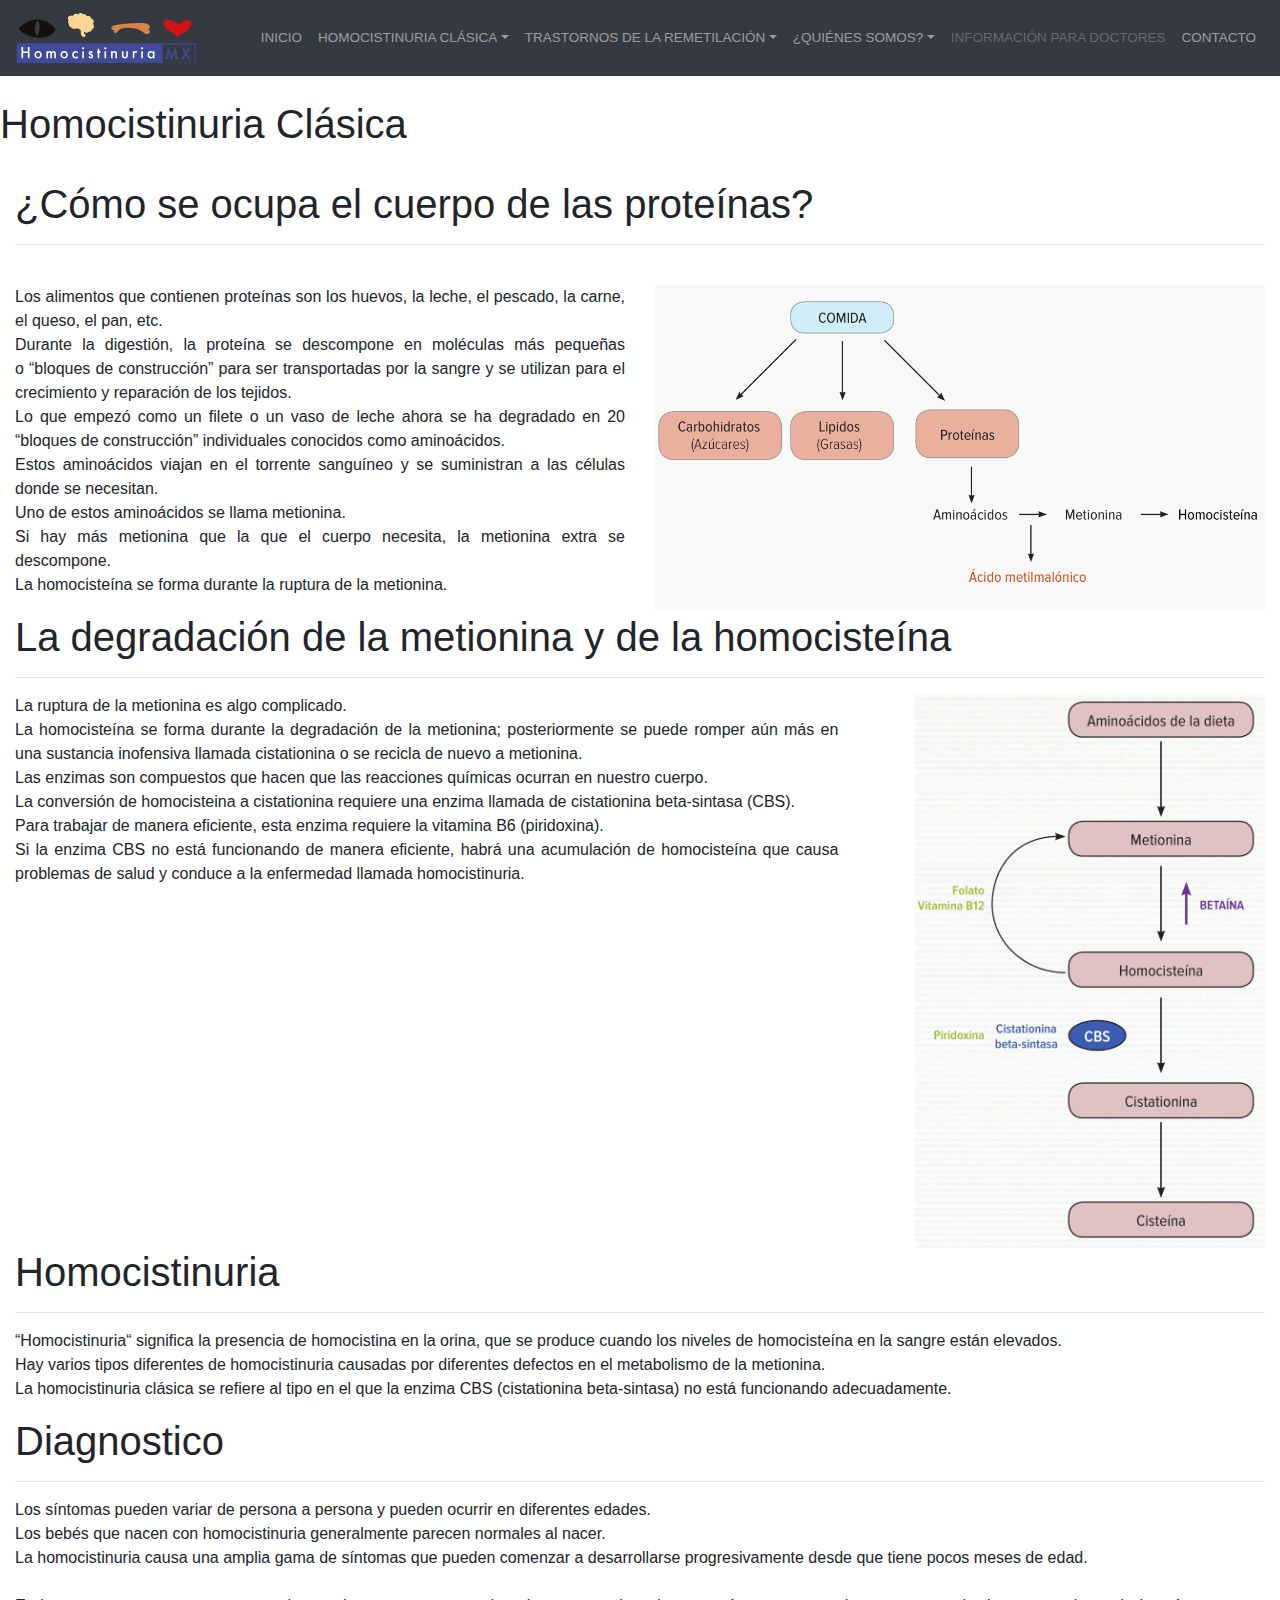
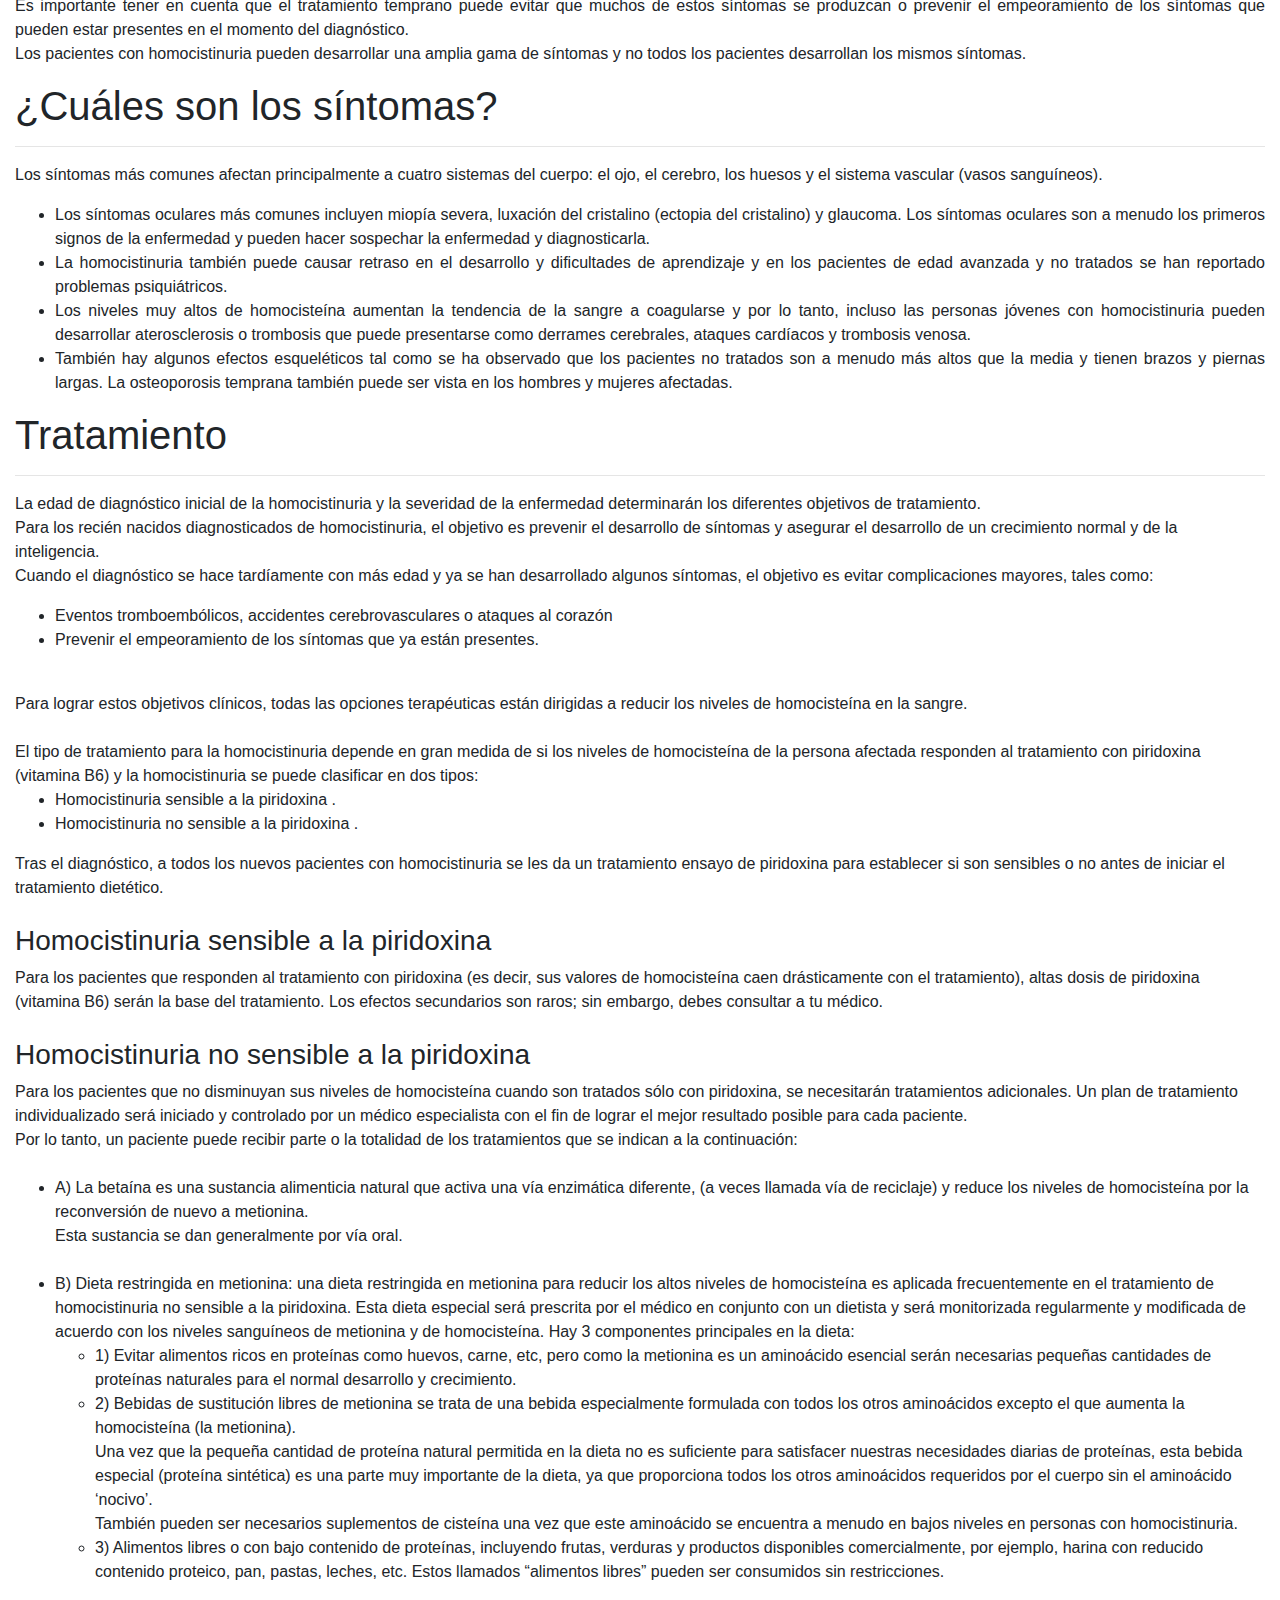
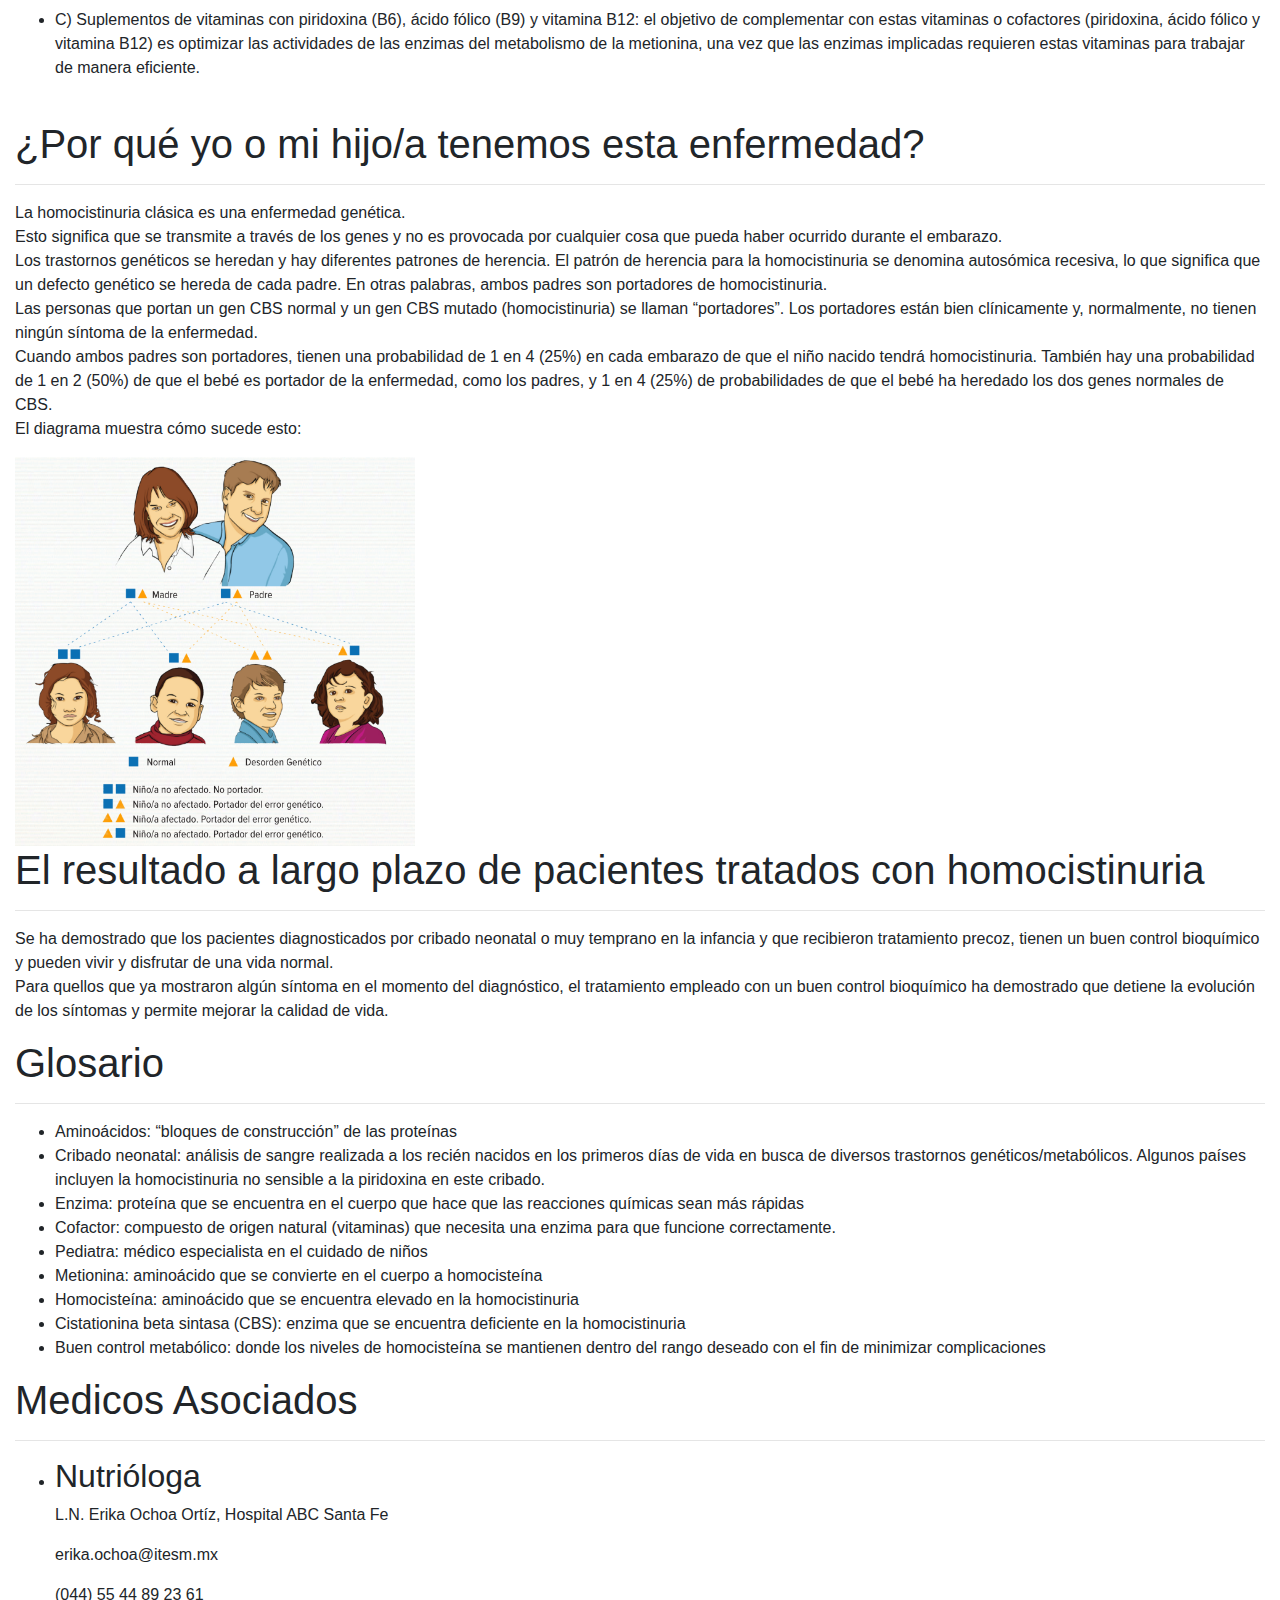
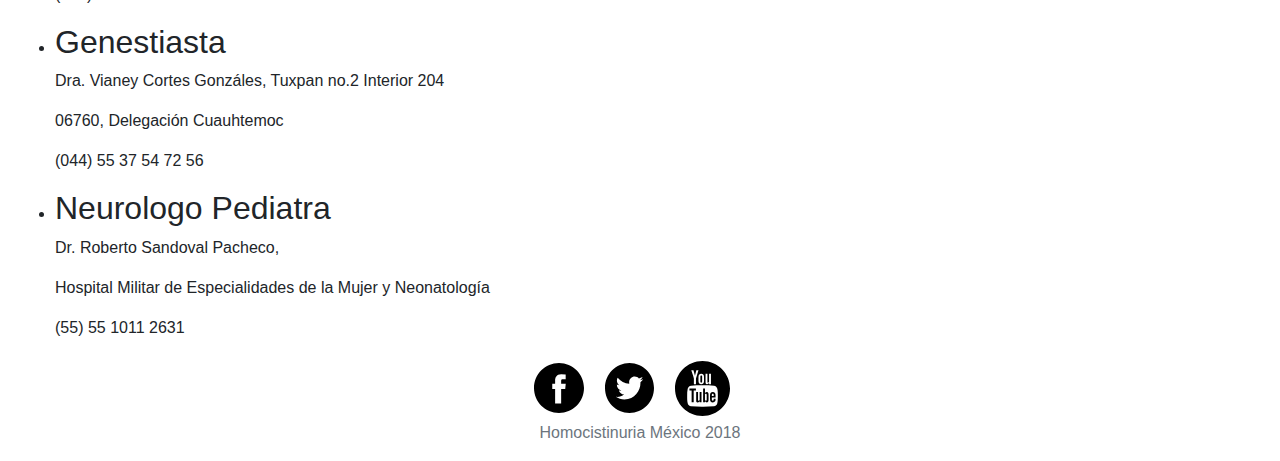
==== cbs.html @ 9bd0233e "dr. sandoval" ====
<!doctype html>
<html lang="en">
  <head>
    <!-- meta datos -->
    <meta name="msvalidate.01" content="0421FB248952202CC4CC16C35E5D15C8" /><!-- bing -->
    <meta charset="utf-8">
    <meta name="viewport" content="width=device-width, initial-scale=1, shrink-to-fit=no">
    <meta name="Homocistinuria méxico" content="enfermedad hereditaria en la cual el organismo no puede procesar aminoácidos correctamente.">
    <meta name="Silvia Gudiño Zepeda" content="originaria de la Ciudad de México participa en labores sociales.">
    <link rel="stylesheet" href="css/bootstrap.min.css">
     <link rel="stylesheet" href="css/navbar.css">
    <title>Homocistinuria clasica</title>
  </head>
  <body>
 <!-------------------------------------Empieza codigo------------------------------->


  <!-----Bara de navegacion--------------------------------------------------->

<nav class="navbar navbar-expand-xl bg-dark navbar-dark"> 
  <a href="index.html" class="navbar-brand"><img src="img/logo.svg" style="width: 180px"></a>

    <button class="navbar-toggler" type="button"data-toggle="collapse" data-target="#uno">
      <span class="navbar-toggler-icon"></span>
    </button>

    <div class="collapse navbar-collapse" id="uno"> 
        <ul class="navbar-nav ml-auto"><!-- ul mas nav, navegacion(nav-pills una forma de manipular) -->
        <li class="nav-item"><a href="index.html" class="nav-link">INICIO</a></li> 
          <li class="nav-item dropdown">
            <a href="cbs.html" class="nav-link dropdown-toggle" data-toggle="dropdown" id="navbardrop" >HOMOCISTINURIA CLÁSICA</a>
              <div class="dropdown-menu">
                <a href="cbs.html#proteinasCBS" class="dropdown-item ">¿COMÓ EL CUERPO TRATA A LA PROTEÍNA?</a>
                <a href="cbs.html#metionia-homocisteinaCBS" class="dropdown-item ">DEGRADACIÓN DE LA METIONINA Y HOMOCISTEINA</a>
                <a href="cbs.html#homocistinuriaCBS" class="dropdown-item">HOMOCISTINURIA</a>
                <a href="cbs.html#diagnoticoCBS" class="dropdown-item">DIAGNÓSTICO</a>
                <a href="cbs.html#sintomasCBS" class="dropdown-item">SINTOMAS</a>
                <a href="cbs.html#tratamientoCBS" class="dropdown-item">TRATAMIETNO</a>
                <a href="cbs.html#herenciaCBS" class="dropdown-item">¿PORQUÉ MI HIJO TIENE ESTA ENFERMEDAD?</a>
                <a href="cbs.html#resultadosCBS" class="dropdown-item">RESULTADOS A LARGO PLAZO</a>
                <a href="cbs.html#glosarioCBS" class="dropdown-item">GLOSARIO</a>
                <a href="cbs.html#medicos" class="dropdown-item">MEDICOS ASOCIADOS</a>
              </div>
          </li>
          <li class="nav-item dropdown">
            <a href="remi.html" class="nav-link dropdown-toggle" data-toggle="dropdown" id="navbardrop">TRASTORNOS DE LA REMETILACIÓN</a>
              <div class="dropdown-menu">
                <a href="remi.html#introremi" class="dropdown-item">INTRODUCCIÓN</a>
                <a href="remi.html#metabolismoremi" class="dropdown-item">¿COMO SE OCUPA EL CUERPO DE LA PROTEÍNA?</a>
                <a href="remi.html#rutasremi" class="dropdown-item col-xs-12">RUTAS METABOLICAS</a>
                <a href="remi.html#tratornosremi" class="dropdown-item">TRASTORNOS DE LA REMETILACIÓN</a>
                <a href="remi.html#diagnoticoremi" class="dropdown-item">DIAGNÓSTICO</a>
                <a href="remi.html#sintomasremi" class="dropdown-item">SINTOMAS</a>
                <a href="remi.html#tratamientoremi" class="dropdown-item">TRATAMIETNO</a>
                <a href="remi.html #herenciaremi" class="dropdown-item">¿PORQUÉ MI HIJO TIENE ESTA ENFERMEDAD?</a>
                <a href="remi.html#resultadosremi" class="dropdown-item">RESULTADOS A LARGO PLAZO</a>
                <a href="remi.html#glosarioremi" class="dropdown-item">GLOSARIO</a>
                <a href="remi.html#medicos" class="dropdown-item">MEDICOS ASOCIADOS</a>
              </div>
          </li>
            <li class="nav-item dropdown">
            <a href="#" class="nav-link dropdown-toggle" data-toggle="dropdown" id="navbardrop">¿QUIÉNES SOMOS?</a>
              <div class="dropdown-menu">
                <a href="fundacion.html#somos" class="dropdown-item">¿QUIENES SOMOS?</a>
                <a href="fundacion.html#fundadores" class="dropdown-item">FUNDADORES</a>
                <a href="fundacion.html#doctores" class="dropdown-item">DOCTORES COLABORADORES</a>
                <a href="contac.html" class="dropdown-item">CONTACTO</a>
                <a href="fundacion.html#medicos" class="dropdown-item">MEDICOS ASOCIADOS</a>
              </div>
          </li>
          <li class="nav-item"><a href="#" class="nav-link disabled">INFORMACIÓN PARA DOCTORES</a></li> 
          <li class="nav-item"><a href="contac.html" class="nav-link">CONTACTO</a></li>    
        </ul>
    </div>
</nav>
<br>
  <!-- -----------------Fin Barra navegacion----------------->

<div class="container-fluid-center" >
  <h1>Homocistinuria Clásica</h1><br>
</div>
<div class="container-fluid" >
  <h1><a name="proteinasCBS">¿Cómo se ocupa el cuerpo de las proteínas?</a></h1><hr>
  <div class="row">
    <div class="col-12 col-md-6 "  ALIGN="justify">
      <p>
        <br>
        Los alimentos que contienen proteínas son los huevos, la leche, el pescado, la carne, el queso, el pan, etc.<br> 

        Durante la digestión, la proteína se descompone en moléculas más pequeñas o “bloques de construcción” para ser transportadas por la sangre y se utilizan para el crecimiento y reparación de los tejidos.<br>
        Lo que empezó como un filete o un vaso de leche ahora se ha degradado en 20 “bloques de construcción” individuales conocidos como aminoácidos.<br>
        Estos aminoácidos viajan en el torrente sanguíneo y se suministran a las células donde se necesitan. <br>Uno de estos aminoácidos se llama metionina.<br>
        Si hay más metionina que la que el cuerpo necesita, la metionina extra se descompone. <br>La homocisteína se forma durante la ruptura de la metionina.<br> 
      </p>    
    </div>
    <div class="col-12 col-md-6">
       <br>
       <img class="img-fluid float-right" src="img/metabolismo.PNG" style="width: 650px" alt="">
       
    </div>
   </div>
 </div>


 <div class="container-fluid"><a name="metionina-homocistienaCBS">
  <h1>La degradación de la metionina y de la homocisteína</h1><hr>
   <div class="row">
    <div class="col-12 col-md-8 "  ALIGN="justify">
      <p> La ruptura de la metionina es algo complicado.<br>
          La homocisteína se forma durante la degradación de la metionina; posteriormente se puede romper aún más en una sustancia inofensiva llamada cistationina o se recicla de nuevo a metionina.<br>
          Las enzimas son compuestos que hacen que las reacciones químicas ocurran en nuestro cuerpo.<br>
          La conversión de homocisteina a cistationina requiere una enzima llamada de cistationina beta-sintasa (CBS).<br>
          Para trabajar de manera eficiente, esta enzima requiere la vitamina B6 (piridoxina).<br>
           Si la enzima CBS no está funcionando de manera eficiente, habrá una acumulación de homocisteína que causa problemas de salud y conduce a la enfermedad llamada homocistinuria.
      </p>
    </div> 
        <div class="col-12 col-md-4 " >        
         <img class="img-fluid float-right" src="img/degradacion.PNG" style="width: 350px" alt="">
        </div>
  </div>
</div>

 <div class="container-fluid"><a name="homocistinuriaCBS">
   <h1>Homocistinuria</h1><hr>
   <div class="row">
  <div class="col-12 "  ALIGN="justify">
    <p> “Homocistinuria“ significa la presencia de homocistina en la orina, que se produce cuando los niveles de homocisteína en la sangre están elevados.<br>
        Hay  varios tipos diferentes de homocistinuria causadas por diferentes defectos en el metabolismo de la metionina.<br>
        La homocistinuria clásica se refiere al tipo en el que la enzima CBS (cistationina beta-sintasa) no está funcionando adecuadamente.         
    </p>
  </div>
  </div>
</div>
<div class="container-fluid"><a name="diagnoticoCBS">
   <h1>Diagnostico</h1><hr>
   <div class="row">
  <div class="col-12 "  ALIGN="justify">
    <p>   
    Los síntomas pueden variar de persona a persona y pueden ocurrir en diferentes edades.<br>

        Los bebés que nacen con homocistinuria generalmente parecen normales al nacer.<br>
        La homocistinuria causa una amplia gama de síntomas que pueden comenzar a desarrollarse progresivamente desde que tiene pocos meses de edad. <br>  <br>

        Es importante tener en cuenta que el tratamiento temprano puede evitar que muchos de estos síntomas se produzcan o prevenir el empeoramiento de los síntomas que pueden estar presentes en el momento del diagnóstico.<br>
        
        Los pacientes con homocistinuria pueden desarrollar una amplia gama de síntomas y no todos los pacientes desarrollan los mismos síntomas.   
    </p>
  </div>
  </div>
</div>
 <div class="container-fluid" ALIGN="justify"><a name="sintomasCBS">
  <h1>¿Cuáles son los síntomas?</h1><hr>
    <p> 
        Los síntomas más comunes afectan principalmente a cuatro sistemas del cuerpo: el ojo, el cerebro, los huesos y el sistema vascular (vasos sanguíneos).<br>
        <ul>
        <li>Los síntomas oculares más comunes incluyen miopía severa, luxación del cristalino (ectopia del cristalino) y glaucoma. Los síntomas oculares son a menudo los primeros signos de la enfermedad y pueden hacer sospechar la enfermedad y diagnosticarla.<br></li>
        
        <li>La homocistinuria también puede causar retraso en el desarrollo y dificultades de aprendizaje y en los pacientes de edad avanzada y no tratados se han reportado problemas psiquiátricos.<br></li>

        <li>Los niveles muy altos de homocisteína aumentan la tendencia de la sangre a coagularse y por lo tanto, incluso las personas jóvenes con homocistinuria pueden desarrollar aterosclerosis o trombosis que puede presentarse como derrames cerebrales, ataques cardíacos y trombosis venosa.<br></li>

        <li>También hay algunos efectos esqueléticos tal como se ha observado que los pacientes no tratados son a menudo más altos que la media y tienen brazos y piernas largas. La osteoporosis temprana también puede ser vista en los hombres y mujeres afectadas.<br></li>
        </ul>
             
    </p>
</div>

 <div class="container-fluid"><a name="tratamientoCBS"><a name="tratamientoCBS">
  <h1>Tratamiento</h1><hr>
   
    <p> 
        La edad de diagnóstico inicial de la homocistinuria y la severidad de la enfermedad determinarán los diferentes objetivos de tratamiento.<br>

        Para los recién nacidos diagnosticados de homocistinuria, el objetivo es prevenir el desarrollo de síntomas y asegurar el desarrollo de un crecimiento normal y de la inteligencia.<br>

        Cuando el diagnóstico se hace tardíamente con más edad y ya se han desarrollado algunos síntomas, el objetivo es evitar complicaciones mayores, tales como:  
        <ul>
          <li>Eventos tromboembólicos, accidentes cerebrovasculares o ataques al corazón</li>
          <li>Prevenir el empeoramiento de los síntomas que ya están presentes.<br></li><br>
        </ul>
        Para lograr estos objetivos clínicos, todas las opciones terapéuticas están dirigidas a reducir los niveles de homocisteína en la sangre.<br><br>
        El tipo de tratamiento para la homocistinuria depende en gran medida de si los niveles de homocisteína de la persona afectada responden al tratamiento con piridoxina (vitamina B6) y la homocistinuria se puede clasificar en dos tipos:
        <ul>
        <li>Homocistinuria sensible a la piridoxina .</li>
        <li>Homocistinuria no sensible a la piridoxina .</li>
        </ul>
        Tras el diagnóstico, a todos los nuevos pacientes con homocistinuria se les da un tratamiento ensayo de piridoxina para establecer si son sensibles o no antes de iniciar el tratamiento dietético.<br><br> 

        <h3>Homocistinuria sensible a la piridoxina</h3>
        Para los pacientes que responden al tratamiento con piridoxina (es decir, sus valores de homocisteína caen drásticamente con el tratamiento), altas dosis de piridoxina (vitamina B6) serán la base del tratamiento. Los efectos secundarios son raros; sin embargo, debes consultar a tu médico.<br><br>
        
        <h3>Homocistinuria no sensible a la piridoxina</h3>
        Para los pacientes que no disminuyan sus niveles de homocisteína cuando son tratados sólo con piridoxina, se necesitarán tratamientos adicionales. Un plan de tratamiento individualizado será iniciado y controlado por un médico especialista con el fin de lograr el mejor resultado posible  para cada paciente.<br>
        Por lo tanto, un paciente puede recibir parte o la totalidad de los tratamientos que se indican a la
        continuación:<br>
        <ul><br>
          <li>
        A) La betaína es una sustancia alimenticia natural que activa una vía enzimática diferente, (a veces llamada vía de reciclaje) y reduce los niveles de homocisteína por la reconversión de nuevo a metionina.<br>
        Esta sustancia se dan generalmente por vía oral.</li><br>
        <li>
           B) Dieta restringida en metionina: una dieta restringida en metionina para reducir los altos niveles de homocisteína es aplicada frecuentemente en el tratamiento de homocistinuria no sensible a la piridoxina. Esta dieta especial será prescrita por el médico en conjunto con un dietista y será monitorizada regularmente y modificada de acuerdo con los niveles sanguíneos de metionina y de homocisteína. Hay 3 componentes principales en la dieta:
                  <ul>
                  <li>1) Evitar alimentos ricos en proteínas como huevos, carne, etc, pero como la metionina es un aminoácido esencial serán necesarias pequeñas cantidades de proteínas naturales para el normal desarrollo y crecimiento.</li>
                  <li>2) Bebidas de sustitución libres de metionina se trata de una bebida especialmente formulada con todos los otros aminoácidos excepto el que aumenta la homocisteína (la metionina).<br>
                  Una vez que la pequeña cantidad de proteína natural permitida en la dieta no es suficiente para satisfacer nuestras necesidades diarias de proteínas, esta bebida especial (proteína sintética) es una parte muy importante de la dieta, ya que proporciona todos los otros aminoácidos requeridos por el cuerpo sin el aminoácido ‘nocivo’. <br>
                  También pueden ser necesarios suplementos de cisteína una vez que este aminoácido se encuentra a menudo en bajos
                  niveles en personas con homocistinuria.</li>
                  <li>3) Alimentos libres o con bajo contenido de proteínas, incluyendo frutas, verduras y productos disponibles comercialmente, por ejemplo, harina con reducido contenido proteico, pan, pastas, leches, etc. Estos llamados “alimentos libres” pueden ser consumidos sin restricciones.</li>
                 </ul>
               </li><br>
        <li>
        C) Suplementos de vitaminas con piridoxina (B6), ácido fólico (B9) y vitamina B12: el objetivo de complementar con estas vitaminas o cofactores (piridoxina, ácido fólico y vitamina B12) es optimizar las actividades de las enzimas del metabolismo de la metionina, una vez que las enzimas implicadas requieren estas vitaminas para trabajar de manera eficiente. </li><br>
        
      </ul>
          
    </p>
</div>

 <div class= "container-fluid"><a name="herenciaCBS">
  <h1>¿Por qué yo o mi hijo/a tenemos esta enfermedad?</h1><hr>
    <p> La homocistinuria clásica es una enfermedad genética. <br>
      Esto significa que se transmite a través de los genes y no es provocada por cualquier cosa que pueda haber ocurrido durante el embarazo. <br>
      Los trastornos genéticos se heredan y hay diferentes patrones de herencia. El patrón de herencia para la homocistinuria se denomina autosómica recesiva, lo que significa que un defecto genético se hereda de cada padre. En otras palabras, ambos padres son portadores de homocistinuria.<br>
      Las personas que portan un gen CBS normal y un gen CBS mutado (homocistinuria) se llaman “portadores”. Los portadores están bien clínicamente y, normalmente, no tienen ningún síntoma de la enfermedad.<br>
      Cuando ambos padres son portadores, tienen una probabilidad de 1 en 4 (25%) en cada embarazo de que el niño nacido tendrá homocistinuria. También hay una probabilidad de 1 en 2 (50%) de que el bebé es portador de la enfermedad, como los padres, y 1 en 4 (25%) de probabilidades de que el bebé ha heredado los dos genes normales de CBS.<br>
        El diagrama muestra cómo sucede esto:  <br> 
      </p>
        <img class="img-center" src="img/genetica.PNG" style="width: 400px" alt="">    
</div>

 <div class= "container-fluid"><a name="resultadosCBS">
  <h1>El resultado a largo plazo de pacientes tratados con homocistinuria</h1><hr>
    <p> Se ha demostrado que los pacientes diagnosticados por cribado neonatal o muy temprano en la infancia y que recibieron tratamiento precoz, tienen un buen control bioquímico y pueden vivir y disfrutar de una vida normal.<br>
      Para quellos que ya mostraron algún síntoma en el momento del diagnóstico, el tratamiento empleado con un buen control bioquímico ha demostrado que detiene la evolución de los síntomas y permite mejorar la calidad de vida.<br>

    </p>
</div>

 <div class= "container-fluid"><a name="glosarioCBS">
  <h1><a name="glosarioCBS">Glosario</a></h1><hr>
    <p> 
      <ul>
        <li>Aminoácidos: “bloques de construcción” de las proteínas</li>
        <li>Cribado neonatal: análisis de sangre realizada a los recién nacidos en los primeros días de vida en busca de diversos trastornos genéticos/metabólicos. Algunos países incluyen la homocistinuria no sensible a la piridoxina en este cribado.</li>
        <li>Enzima: proteína que se encuentra en el cuerpo que hace que las reacciones químicas sean más rápidas</li>
        <li>Cofactor: compuesto de origen natural (vitaminas) que necesita una enzima para que funcione correctamente.</li>
        <li>Pediatra: médico especialista en el cuidado de niños</li>
        <li>Metionina: aminoácido que se convierte en el cuerpo a homocisteína</li>
        <li>Homocisteína: aminoácido que se encuentra elevado en la homocistinuria</li>
        <li>Cistationina beta sintasa (CBS): enzima que se encuentra deficiente en la homocistinuria</li>
        <li>Buen control metabólico: donde los niveles de homocisteína se mantienen dentro del rango deseado con el fin de minimizar complicaciones  </li>
    </p>
</div>

<div class= "container-fluid"><a name="medicos">
  <h1><a name="medicos">Medicos Asociados</a></h1><hr>
    <p> 
      <ul>
        <li><h2>Nutrióloga</h2></li>
        <p>L.N. Erika Ochoa Ortíz, Hospital ABC Santa Fe</p>
        <p>erika.ochoa@itesm.mx</p>
        <p>(044) 55 44 89 23 61</p>
        <li><h2>Genestiasta</h2></li>
        <p>Dra. Vianey Cortes Gonzáles, Tuxpan no.2 Interior 204 </p>
        <p>06760, Delegación Cuauhtemoc</p>
        <p>(044) 55 37 54 72 56</p>
       <li><h2>Neurologo Pediatra</h2></li>
        <p>Dr. Roberto Sandoval Pacheco,</p>
        <p>Hospital Militar de Especialidades de la Mujer y Neonatología</p>
        <p>(55) 55 1011 2631</p>
    </p>
</div>

 <!---------------------------------- pie de pagina--------------------------------- -->
  
    <footer>
      <div class="container">
        <div class="row">
          <div class="col-center mx-auto">
              <a href="https://www.facebook.com/Homocistinuria-176408306344836/"target="_blank" class="navbar-brand"><img src="img/facebook.svg"></a>
              <a href="https://twitter.com/hashtag/Homocistinuria?src=hash" target="_blank" class="navbar-brand"><img src="img/twitter.svg"></a>  
              <a href="https://www.youtube.com/watch?v=ZNyigzL7R3U&t=12s" target="_blank" class="navbar-brand"><img src="img/youtube.svg" style="height:55px"></a>  
            <p class="copyright text-muted" align="center" >Homocistinuria México 2018</p>
          </div>
        </div>
      </div>
    </footer>
<!--------------------------- fin pie de pagina--------------------------------------- -->
 

<!-----------------------------------Termina codigo-------------------------------->
    <script src="https://code.jquery.com/jquery-3.3.1.slim.min.js"></script>
    <script src="js/popper.min.js"></script>
    <script src="js/bootstrap.min.js"></script>
  </body>
</html>
---- css/navbar.css ----
nav{
	font-family: 'Cabin', 'Helvetica Neue', Helvetica, Arial, sans-serif;
	font-size: 13.5px; 
}

.dropdown-item{
	font-size: 13px;
}

.dropdown{
	font-size: 13.5px; 
}

.dropdown-item {
    background-color: #FED290;
    color: white;
    padding: 16px;
    border: none;
    cursor: pointer;
}

.dropdown {
    position: relative;
    display: inline-block;
}

.dropdown-menu {
    display: none;
    position: absolute;
    background-color: #3C54A4;
    min-width: 160px;
    box-shadow: 0px 8px 16px 0px rgba(0,0,0,0.2);
}

.dropdown-menu a {
    color: black;
    padding: 12px 16px;
    text-decoration: none;
    display: block;
}

.dropdown-menu a:hover {background-color: #D38550}

.dropdown:hover .dropdown-menu {
    display: block;
}

.dropdown:hover .dropdown.item {
    background-color: #000000;
}

.carousel-item {
  height: 85vh;
  min-height: 300px;
  background: no-repeat center center scroll;
  -webkit-background-size: cover;
  -moz-background-size: cover;
  -o-background-size: cover;
  background-size: cover;
}
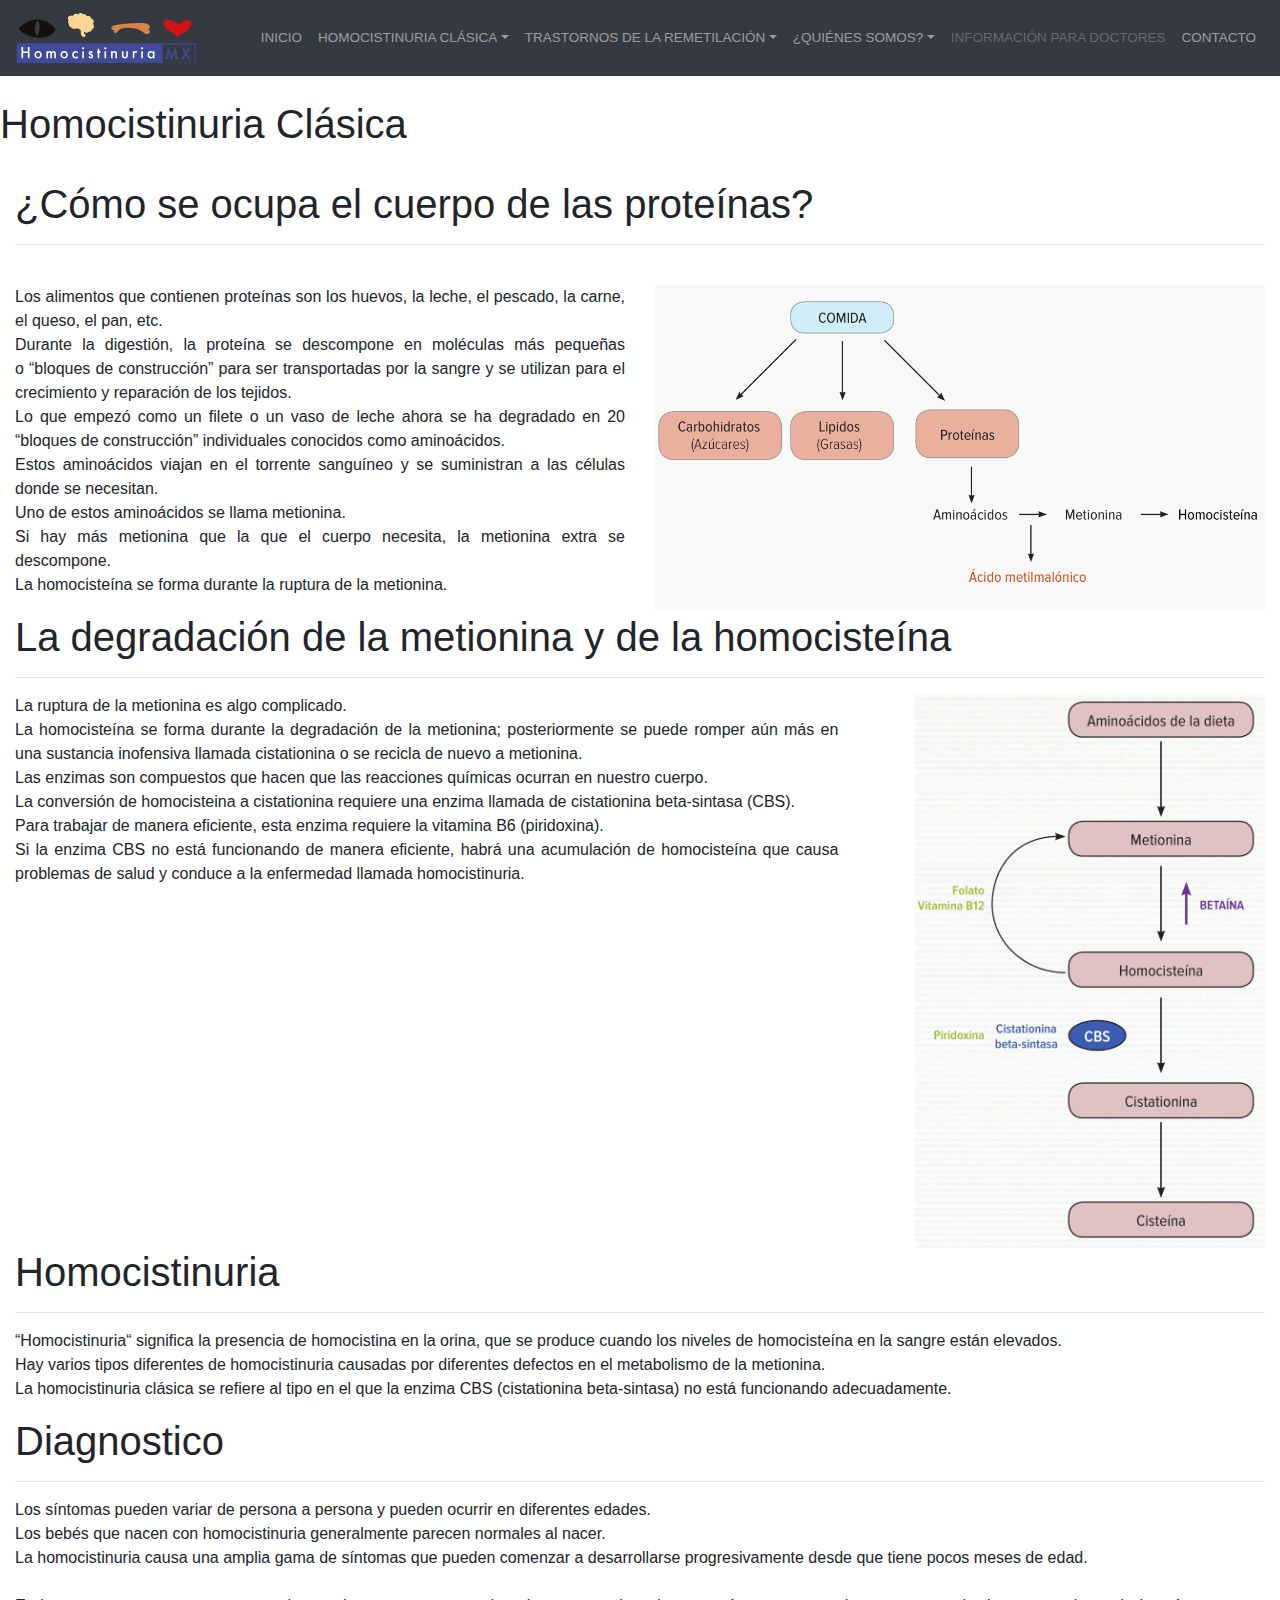
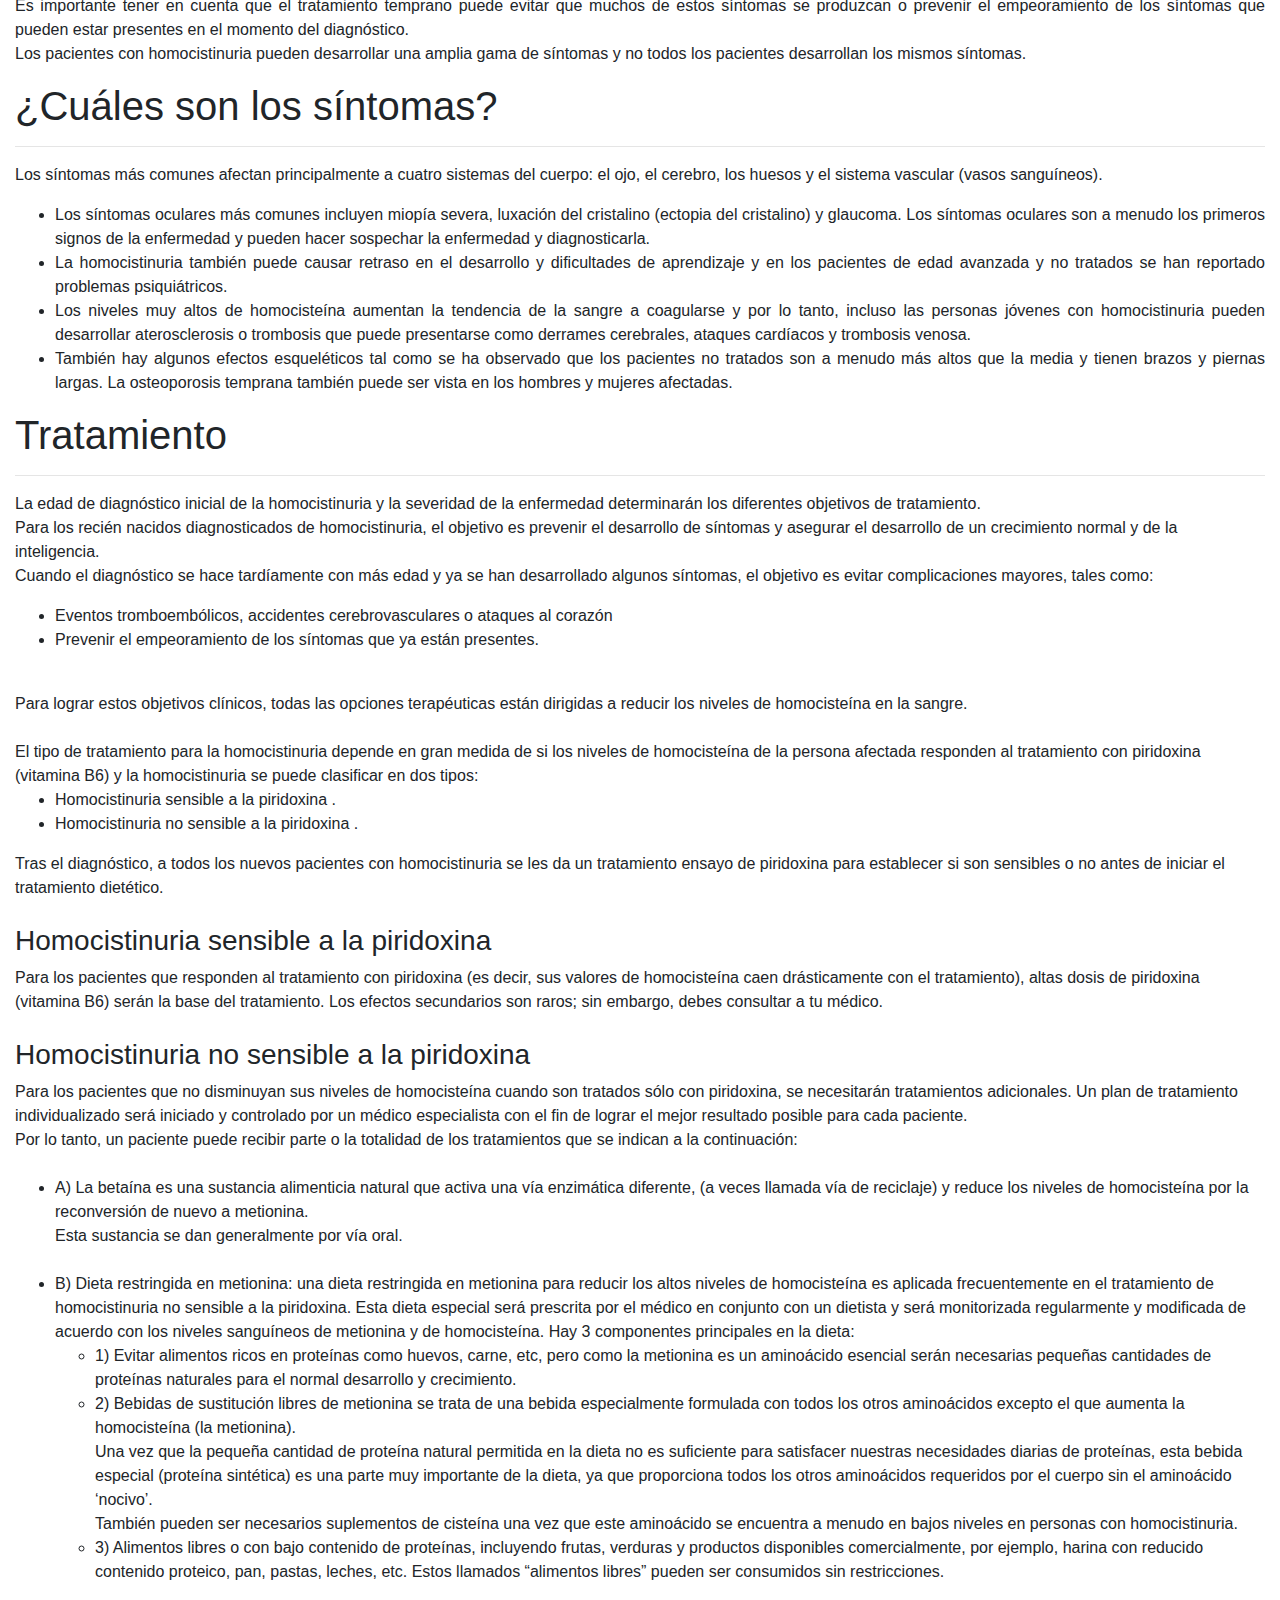
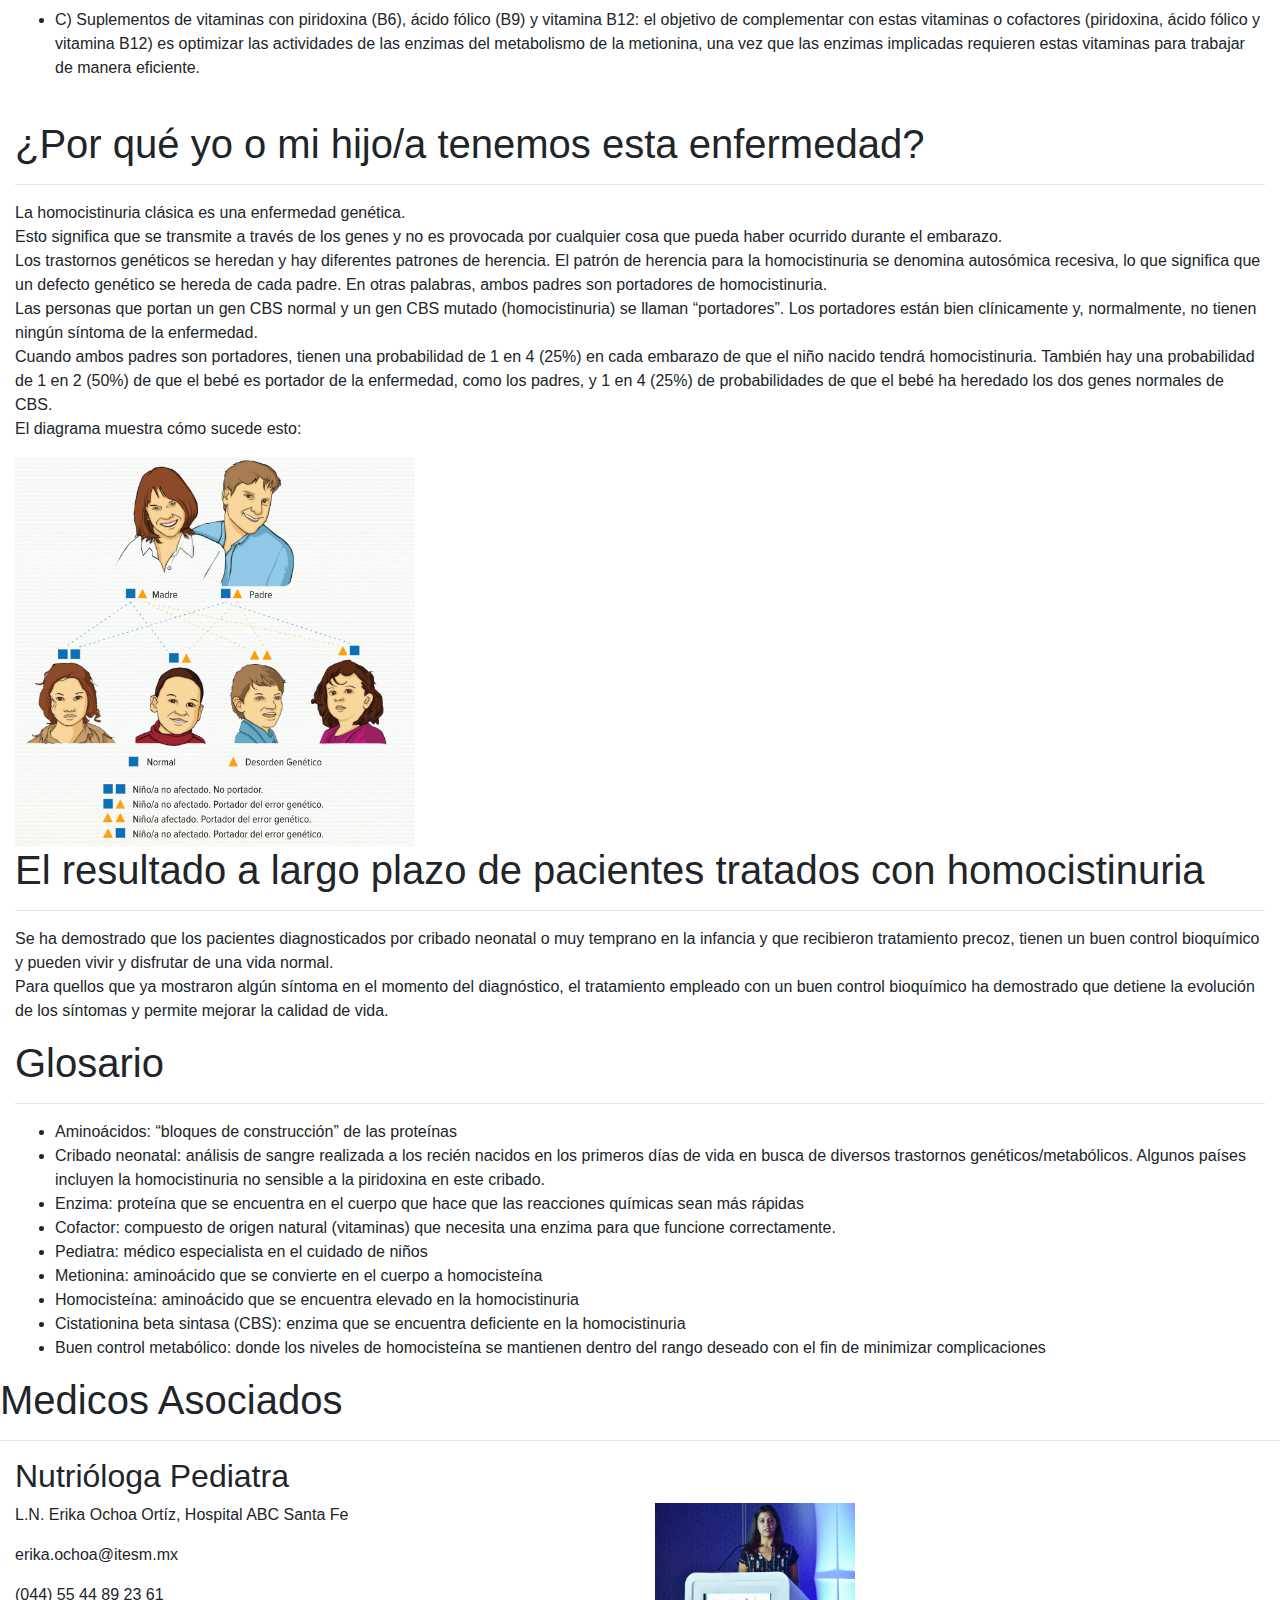
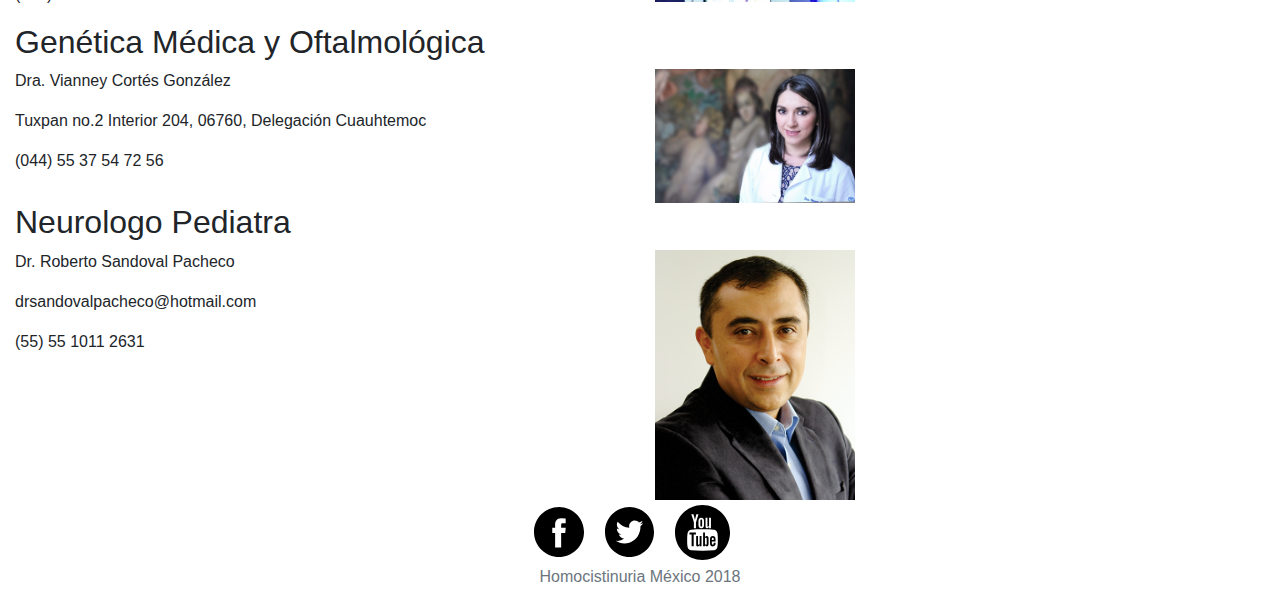
==== commit 217b558b: "doctores asociados" ====
--- a/cbs.html
+++ b/cbs.html
@@ -252,24 +252,62 @@
     </p>
 </div>
 
-<div class= "container-fluid"><a name="medicos">
-  <h1><a name="medicos">Medicos Asociados</a></h1><hr>
-    <p> 
-      <ul>
-        <li><h2>Nutrióloga</h2></li>
-        <p>L.N. Erika Ochoa Ortíz, Hospital ABC Santa Fe</p>
-        <p>erika.ochoa@itesm.mx</p>
-        <p>(044) 55 44 89 23 61</p>
-        <li><h2>Genestiasta</h2></li>
-        <p>Dra. Vianey Cortes Gonzáles, Tuxpan no.2 Interior 204 </p>
-        <p>06760, Delegación Cuauhtemoc</p>
-        <p>(044) 55 37 54 72 56</p>
-       <li><h2>Neurologo Pediatra</h2></li>
-        <p>Dr. Roberto Sandoval Pacheco,</p>
-        <p>Hospital Militar de Especialidades de la Mujer y Neonatología</p>
-        <p>(55) 55 1011 2631</p>
-    </p>
-</div>
+
+
+<!-- inicio doctores asociados -->
+
+<div class="conta" ALIGN="justify"> <a name="medicos"><h1>Medicos Asociados</h1></a><hr>
+
+<div class="container-fluid">
+  <h2>Nutrióloga Pediatra</h2>
+  <div class="row">
+  <div class="col-12 col-md-6 "  ALIGN="justify">
+   
+  <p>L.N. Erika Ochoa Ortíz, Hospital ABC Santa Fe</p>
+  <p>erika.ochoa@itesm.mx</p>
+  <p>(044) 55 44 89 23 61</p>
+</div>
+ <div class="col-12 col-md-6 "  ALIGN="justify">
+     
+ <img class="img-fluid" src="img/erika.jpg" style="width: 200px" alt="">
+</div>
+</div>
+</div>
+
+<div class="container-fluid">
+  <h2>Genética Médica y Oftalmológica</h2>
+  <div class="row">
+     <div class="col-12 col-md-6 "  ALIGN="justify">
+   
+  <p>Dra. Vianney Cortés González</p>
+  <p> Tuxpan no.2 Interior 204, 06760, Delegación Cuauhtemoc</p>
+  <p>(044) 55 37 54 72 56</p>
+</div>
+ <div class="col-12 col-md-6 "  ALIGN="justify">
+     
+ <img class="img-fluid" src="img/vianey.jpg" style="width: 200px" alt="">
+</div>
+</div>
+</div>
+
+<div class="container-fluid">
+  <h2>Neurologo Pediatra</h2>
+  <div class="row">
+     <div class="col-12 col-md-6 "  ALIGN="justify">
+   
+  <p>Dr. Roberto Sandoval Pacheco</p>
+  <p>drsandovalpacheco@hotmail.com</p>
+  <p>(55) 55 1011 2631</p>
+</div>
+ <div class="col-12 col-md-6 "  ALIGN="justify">
+     
+ <img class="img-fluid" src="img/roberto.png" style="width: 200px" alt="">
+</div>
+</div>
+</div>
+
+<!-- fin doctores asociados -->
+
 
  <!---------------------------------- pie de pagina--------------------------------- -->
   
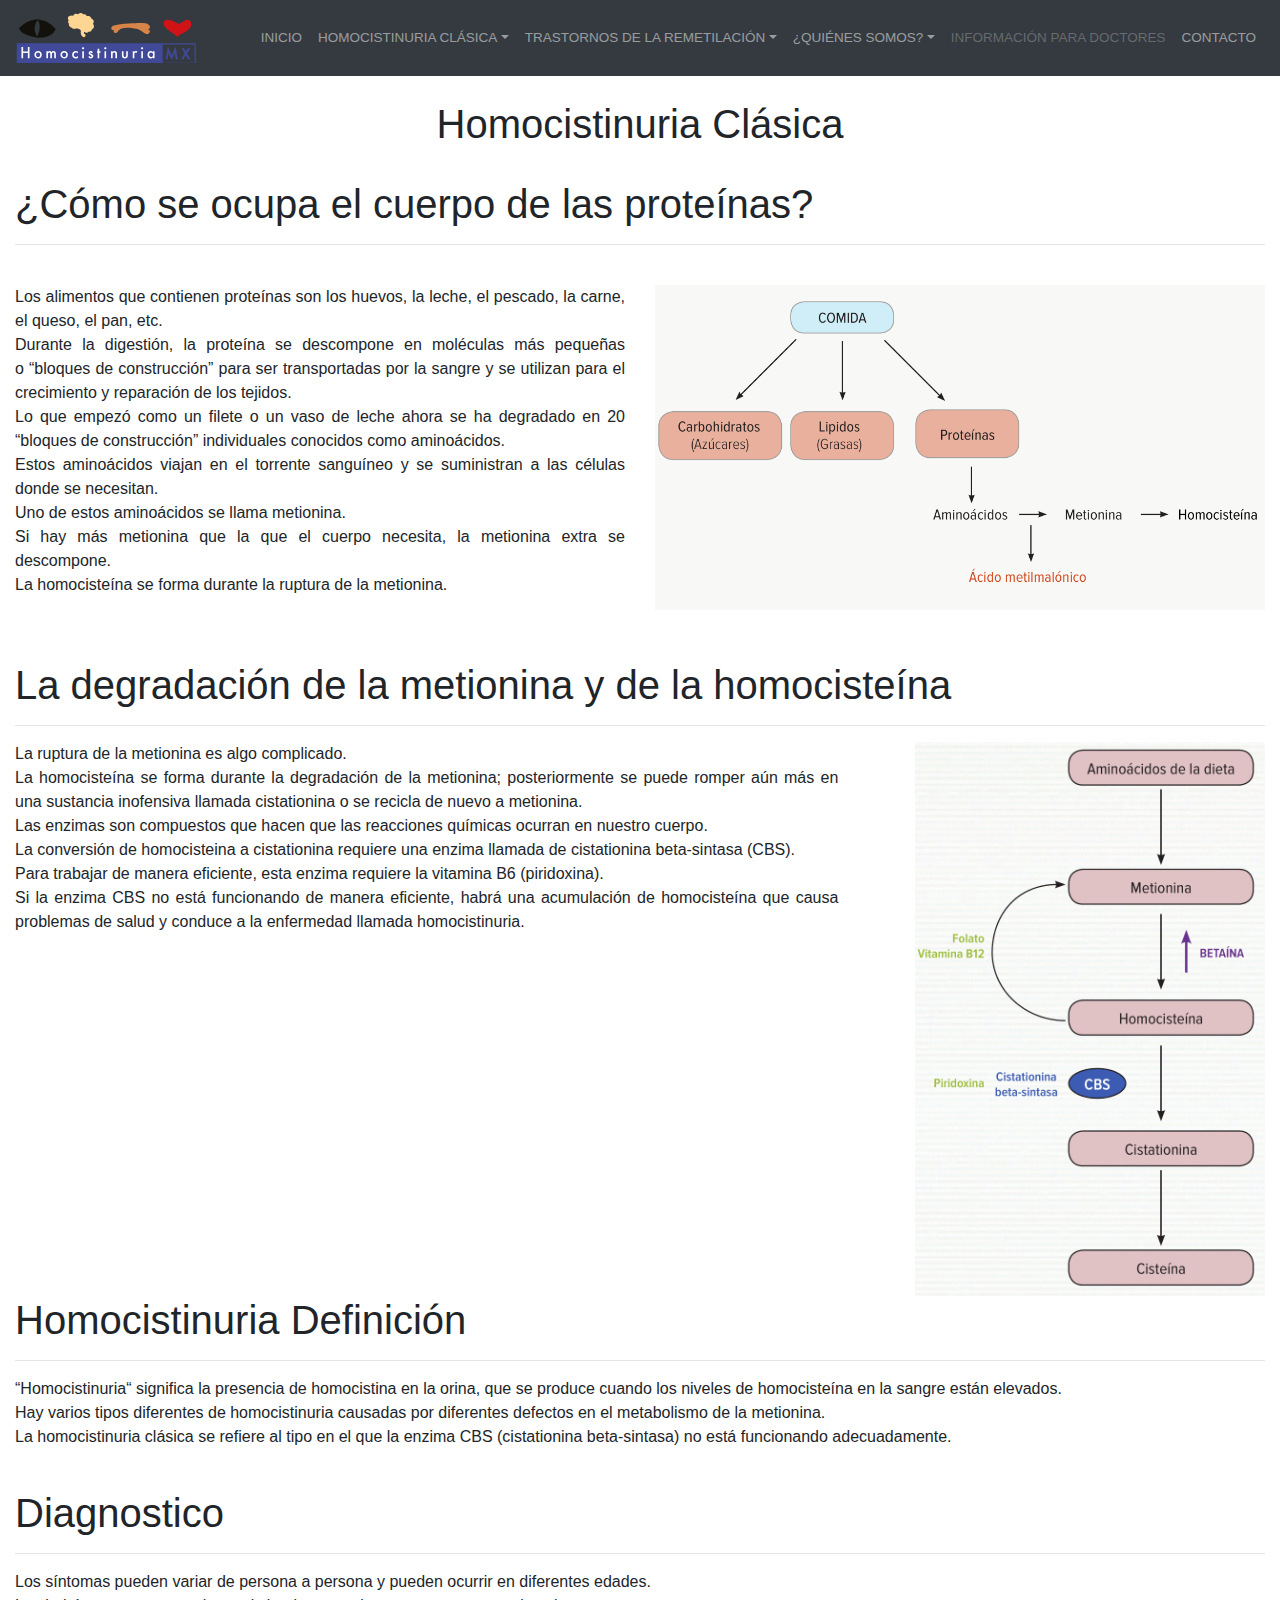
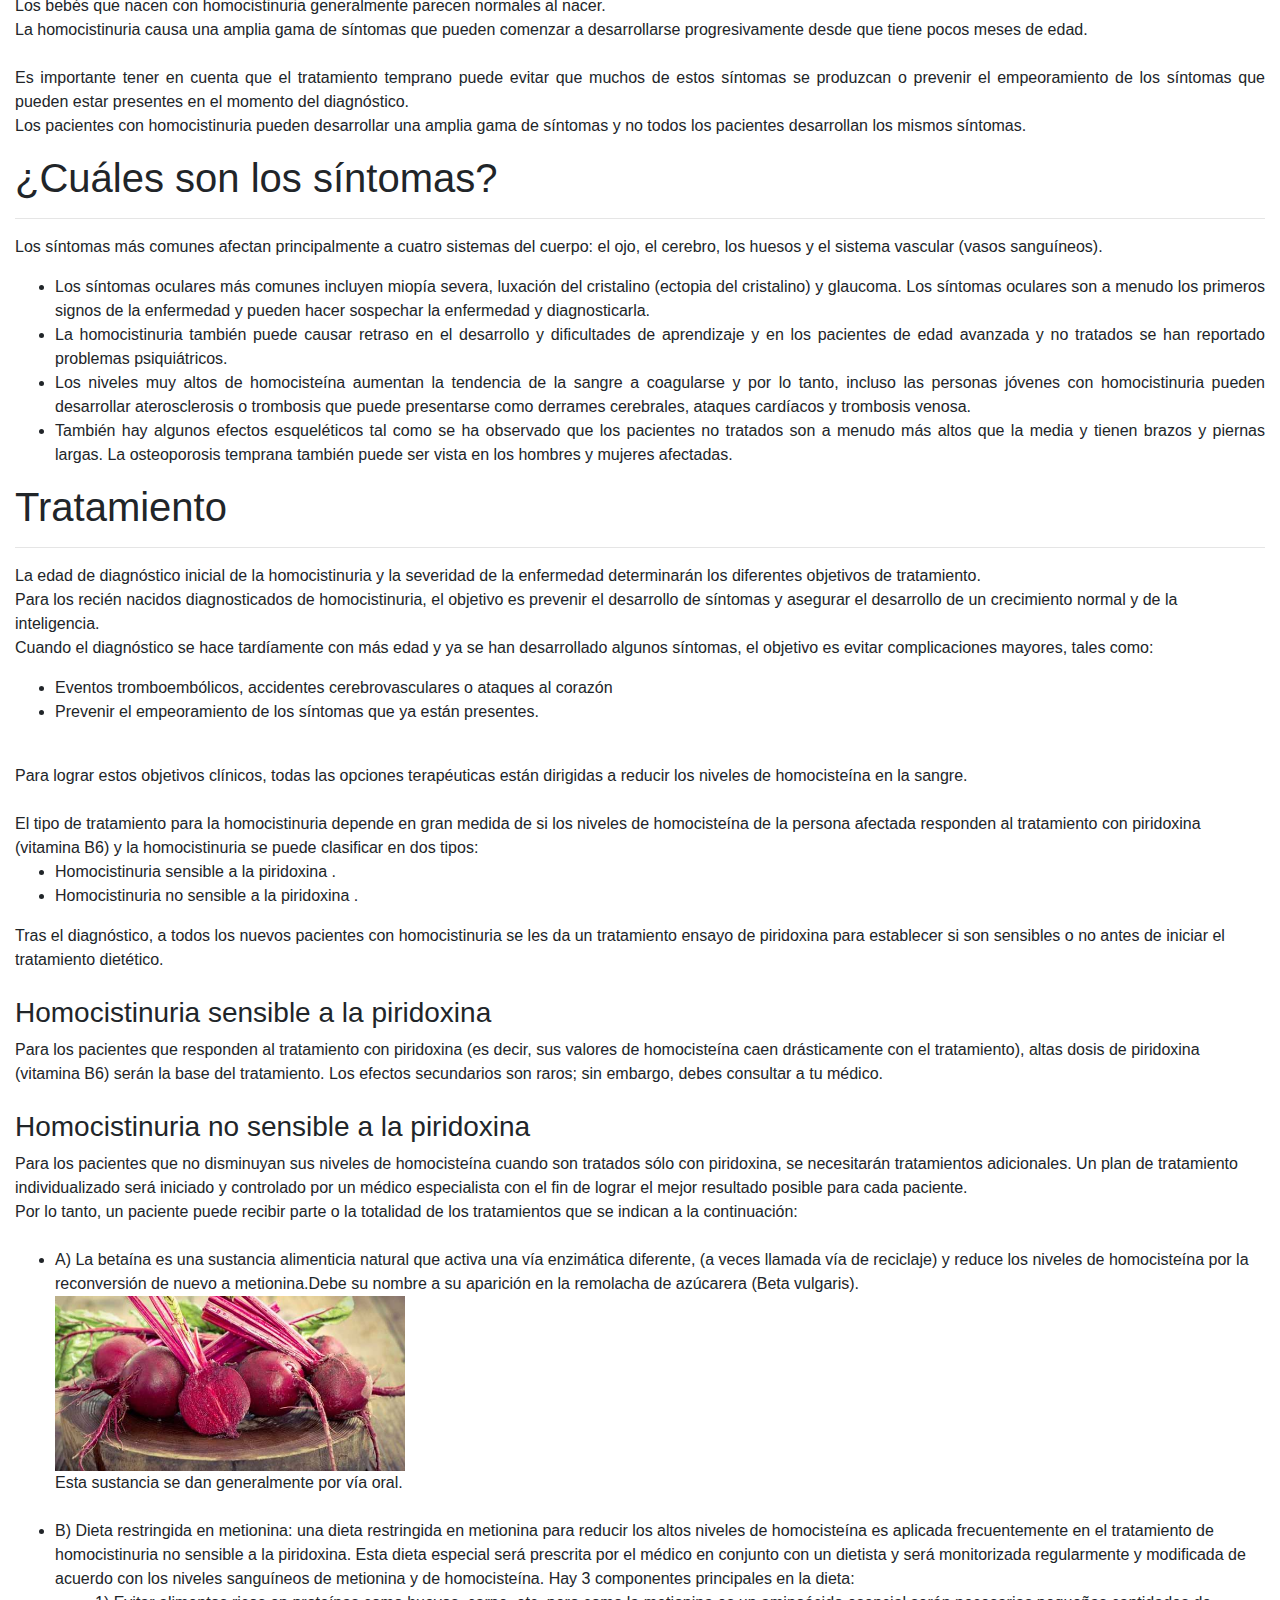
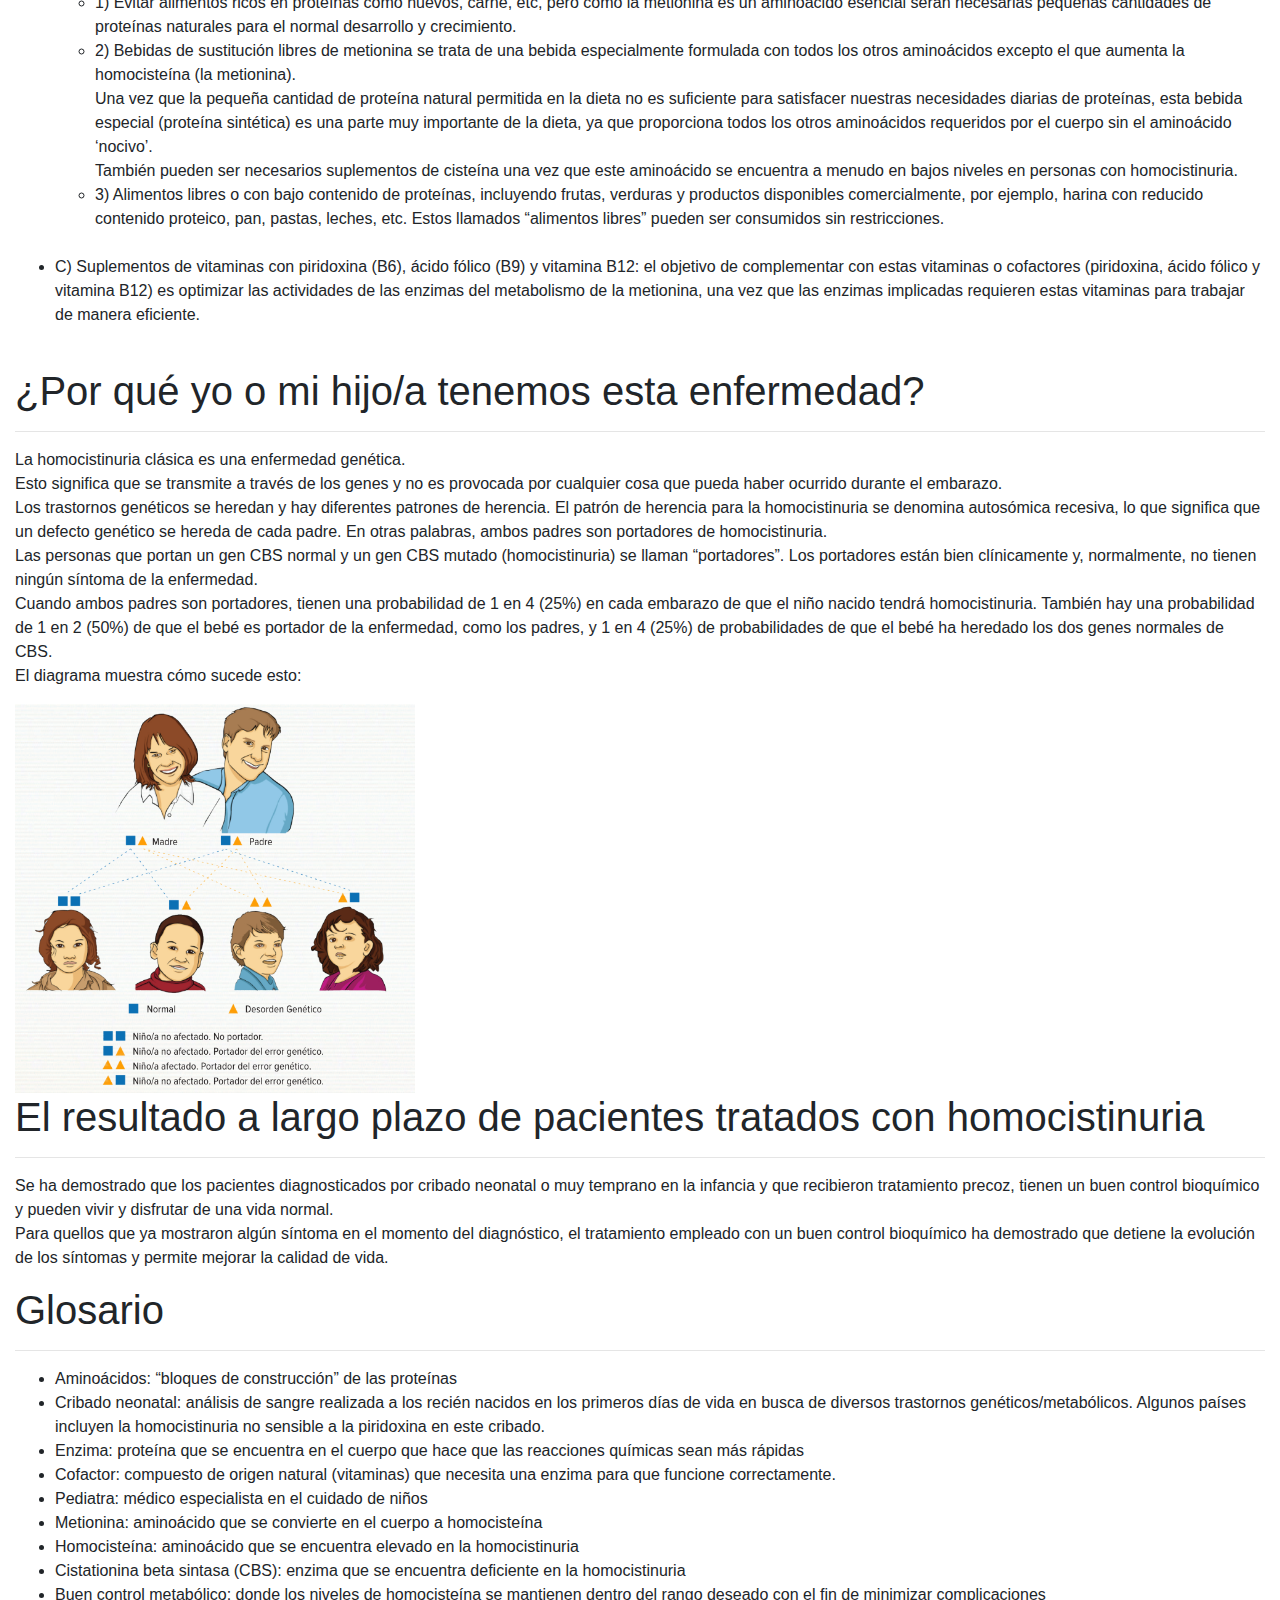
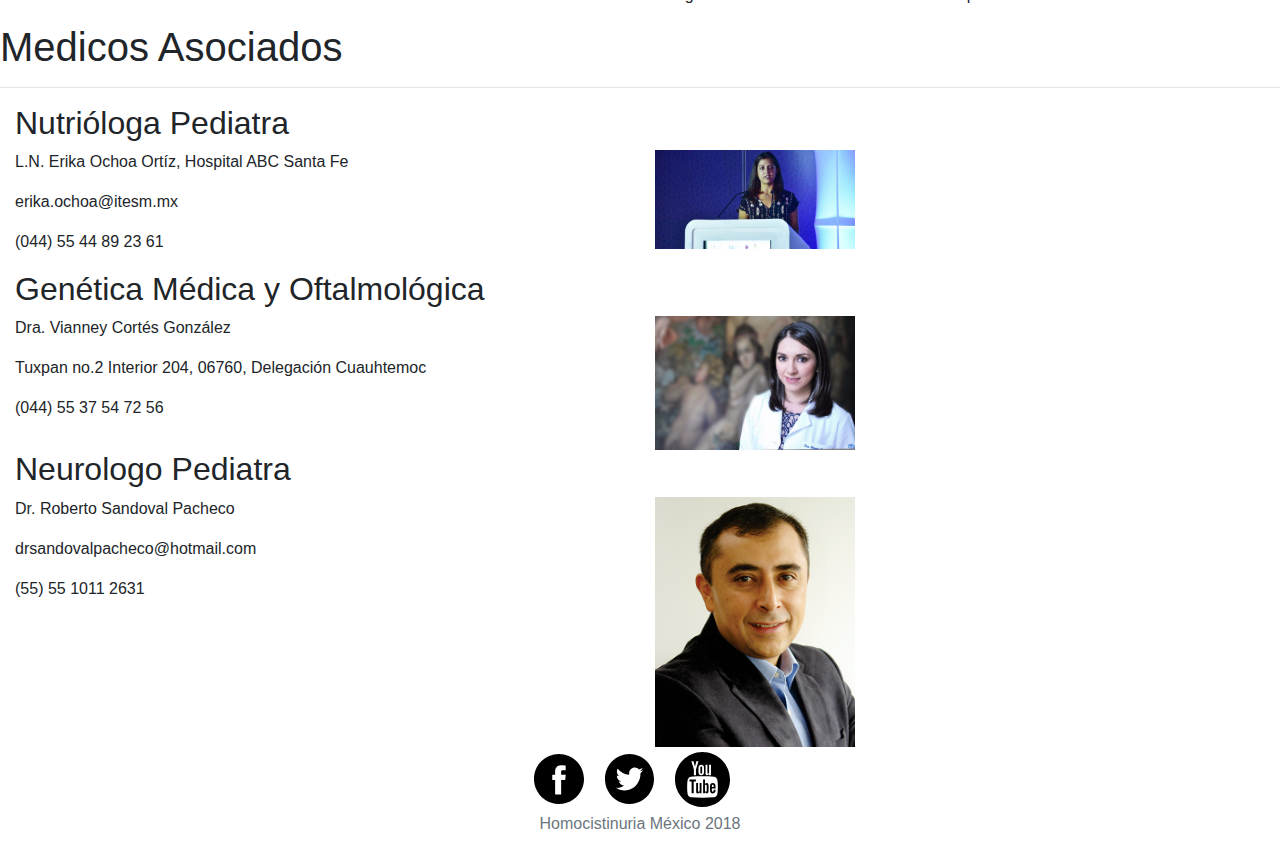
==== commit ee91e435: "remolachas" ====
--- a/cbs.html
+++ b/cbs.html
@@ -76,7 +76,7 @@
 <br>
   <!-- -----------------Fin Barra navegacion----------------->
 
-<div class="container-fluid-center" >
+<div class="text-center" >
   <h1>Homocistinuria Clásica</h1><br>
 </div>
 <div class="container-fluid" >
@@ -100,6 +100,7 @@
     </div>
    </div>
  </div>
+ <br><br>
 
 
  <div class="container-fluid"><a name="metionina-homocistienaCBS">
@@ -121,7 +122,7 @@
 </div>
 
  <div class="container-fluid"><a name="homocistinuriaCBS">
-   <h1>Homocistinuria</h1><hr>
+   <h1>Homocistinuria Definición</h1><hr>
    <div class="row">
   <div class="col-12 "  ALIGN="justify">
     <p> “Homocistinuria“ significa la presencia de homocistina en la orina, que se produce cuando los niveles de homocisteína en la sangre están elevados.<br>
@@ -132,7 +133,7 @@
   </div>
 </div>
 <div class="container-fluid"><a name="diagnoticoCBS">
-   <h1>Diagnostico</h1><hr>
+  <br> <h1>Diagnostico</h1><hr>
    <div class="row">
   <div class="col-12 "  ALIGN="justify">
     <p>   
@@ -195,7 +196,8 @@
         continuación:<br>
         <ul><br>
           <li>
-        A) La betaína es una sustancia alimenticia natural que activa una vía enzimática diferente, (a veces llamada vía de reciclaje) y reduce los niveles de homocisteína por la reconversión de nuevo a metionina.<br>
+        A) La betaína es una sustancia alimenticia natural que activa una vía enzimática diferente, (a veces llamada vía de reciclaje) y reduce los niveles de homocisteína por la reconversión de nuevo a metionina.Debe su nombre a su aparición en la remolacha de azúcarera (Beta vulgaris).<br>
+        <img class="img-fluid float-center" src="img/betabel.jpg" style="width: 350px" alt=""><br>
         Esta sustancia se dan generalmente por vía oral.</li><br>
         <li>
            B) Dieta restringida en metionina: una dieta restringida en metionina para reducir los altos niveles de homocisteína es aplicada frecuentemente en el tratamiento de homocistinuria no sensible a la piridoxina. Esta dieta especial será prescrita por el médico en conjunto con un dietista y será monitorizada regularmente y modificada de acuerdo con los niveles sanguíneos de metionina y de homocisteína. Hay 3 componentes principales en la dieta:
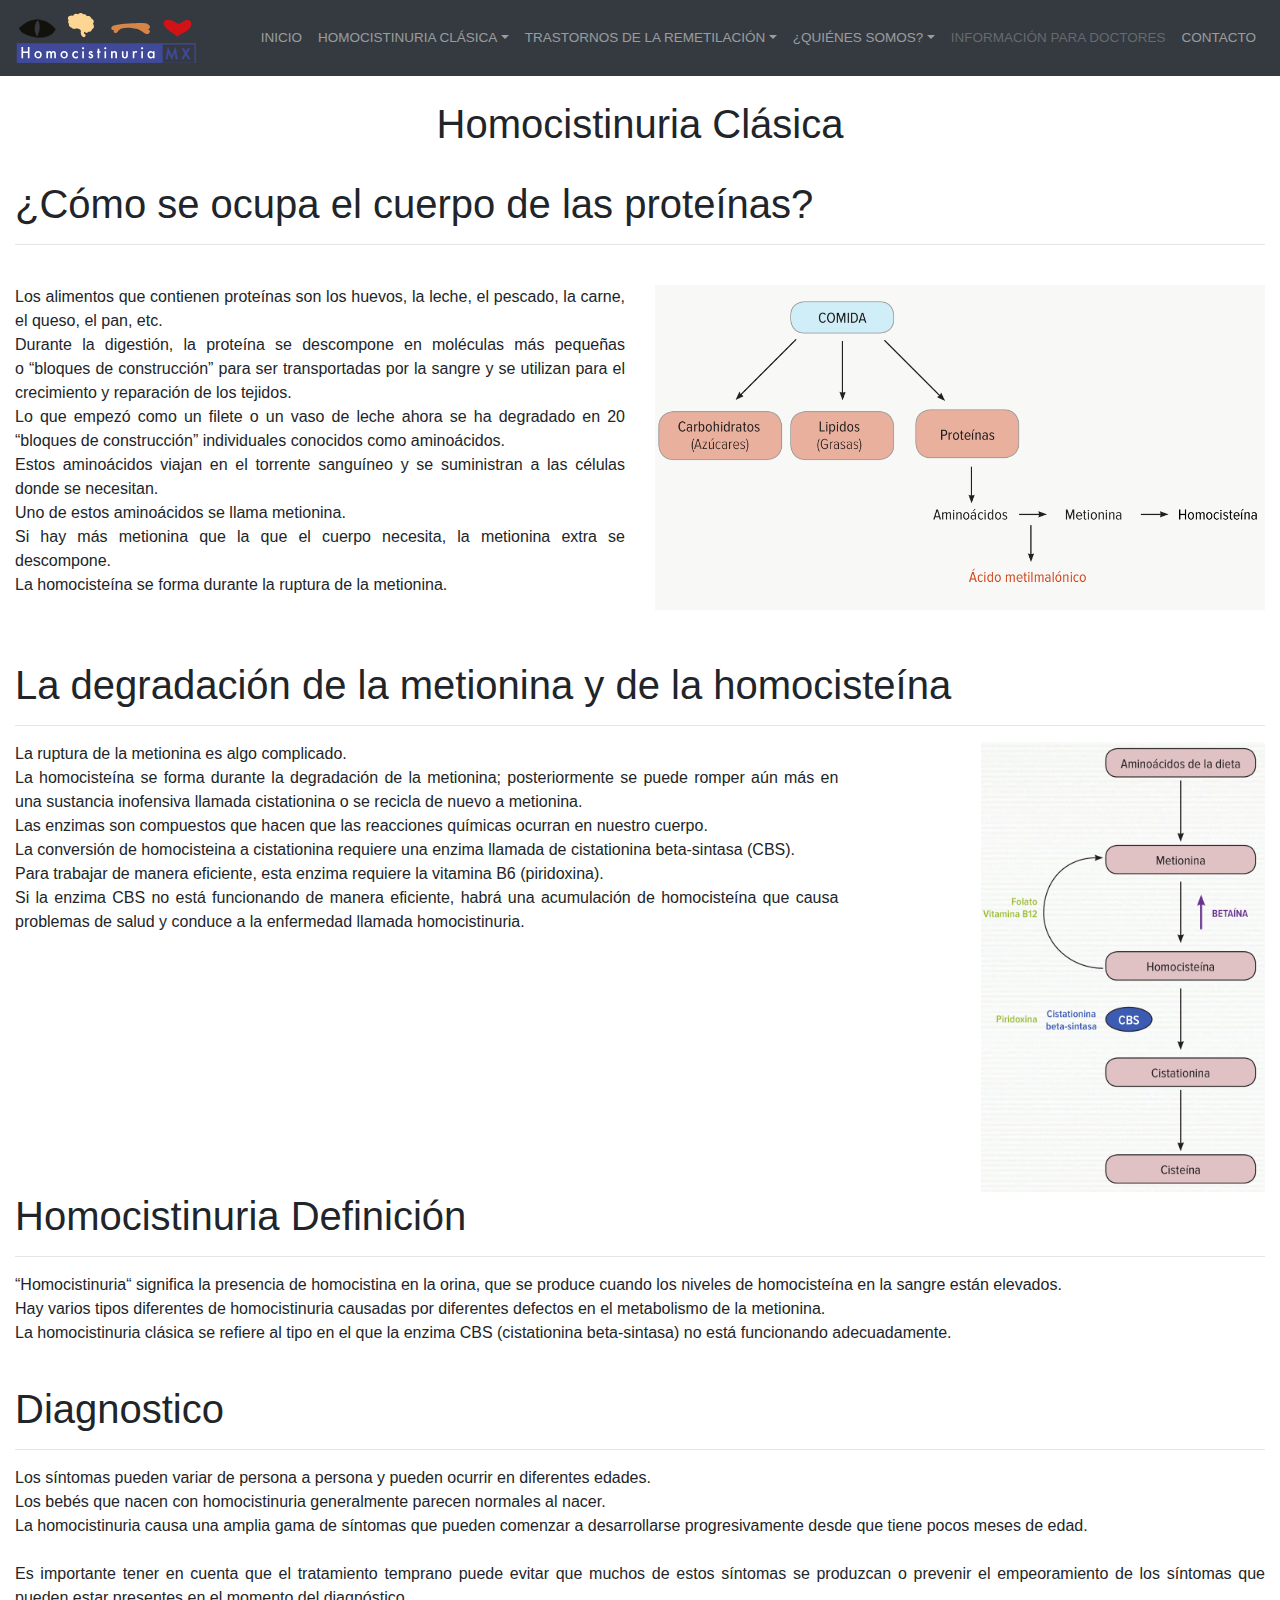
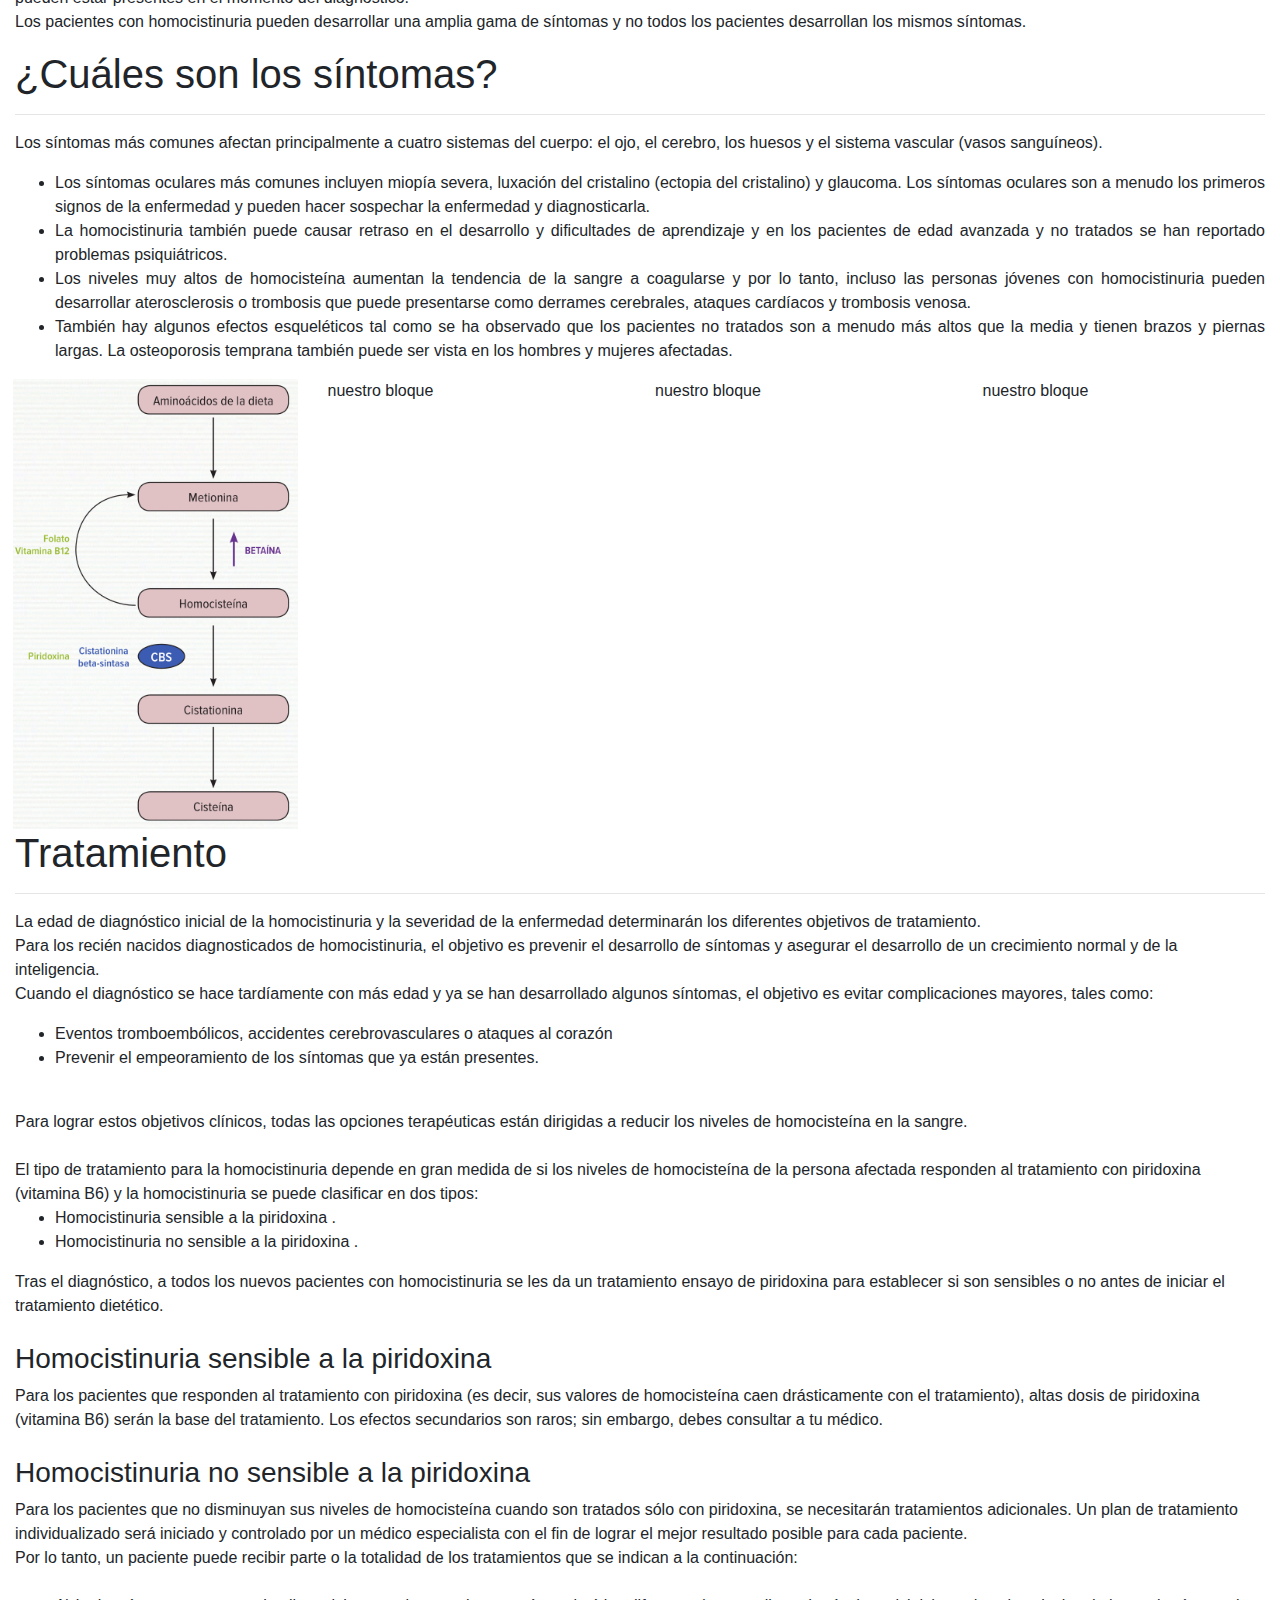
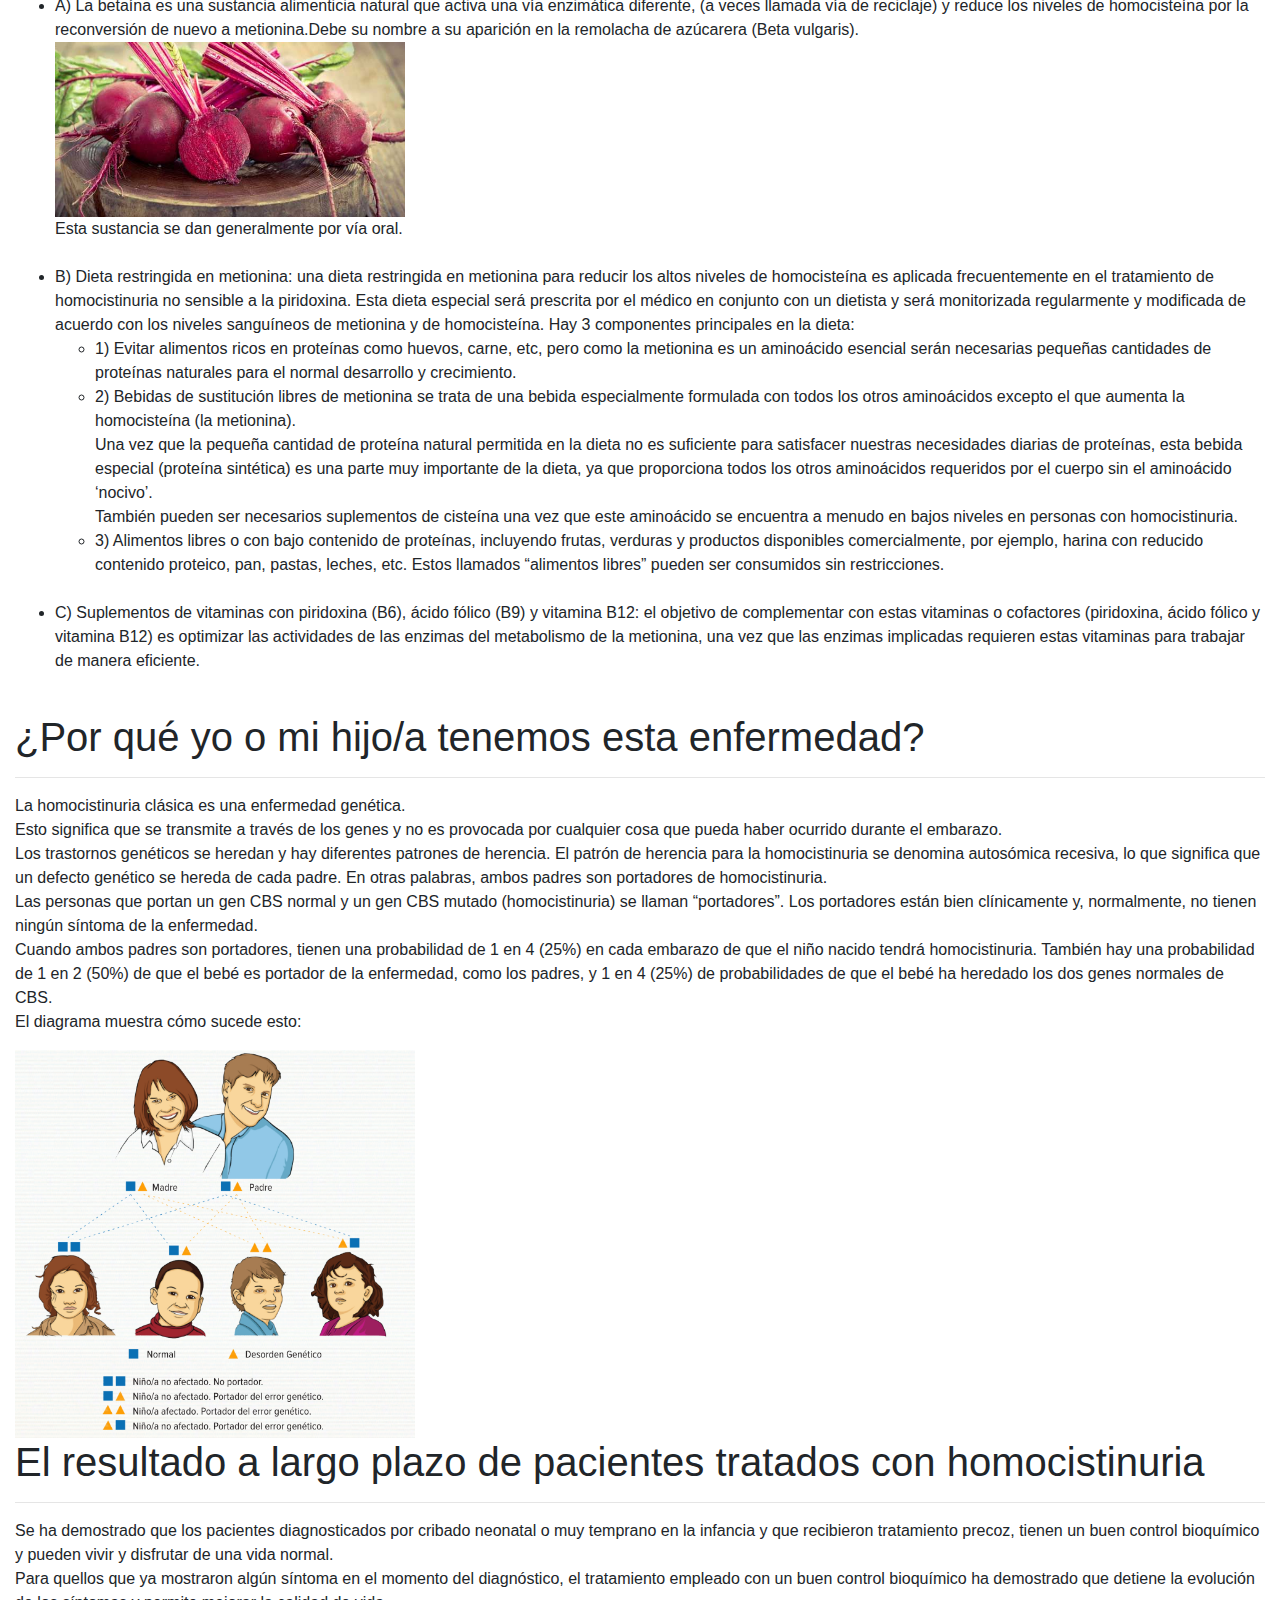
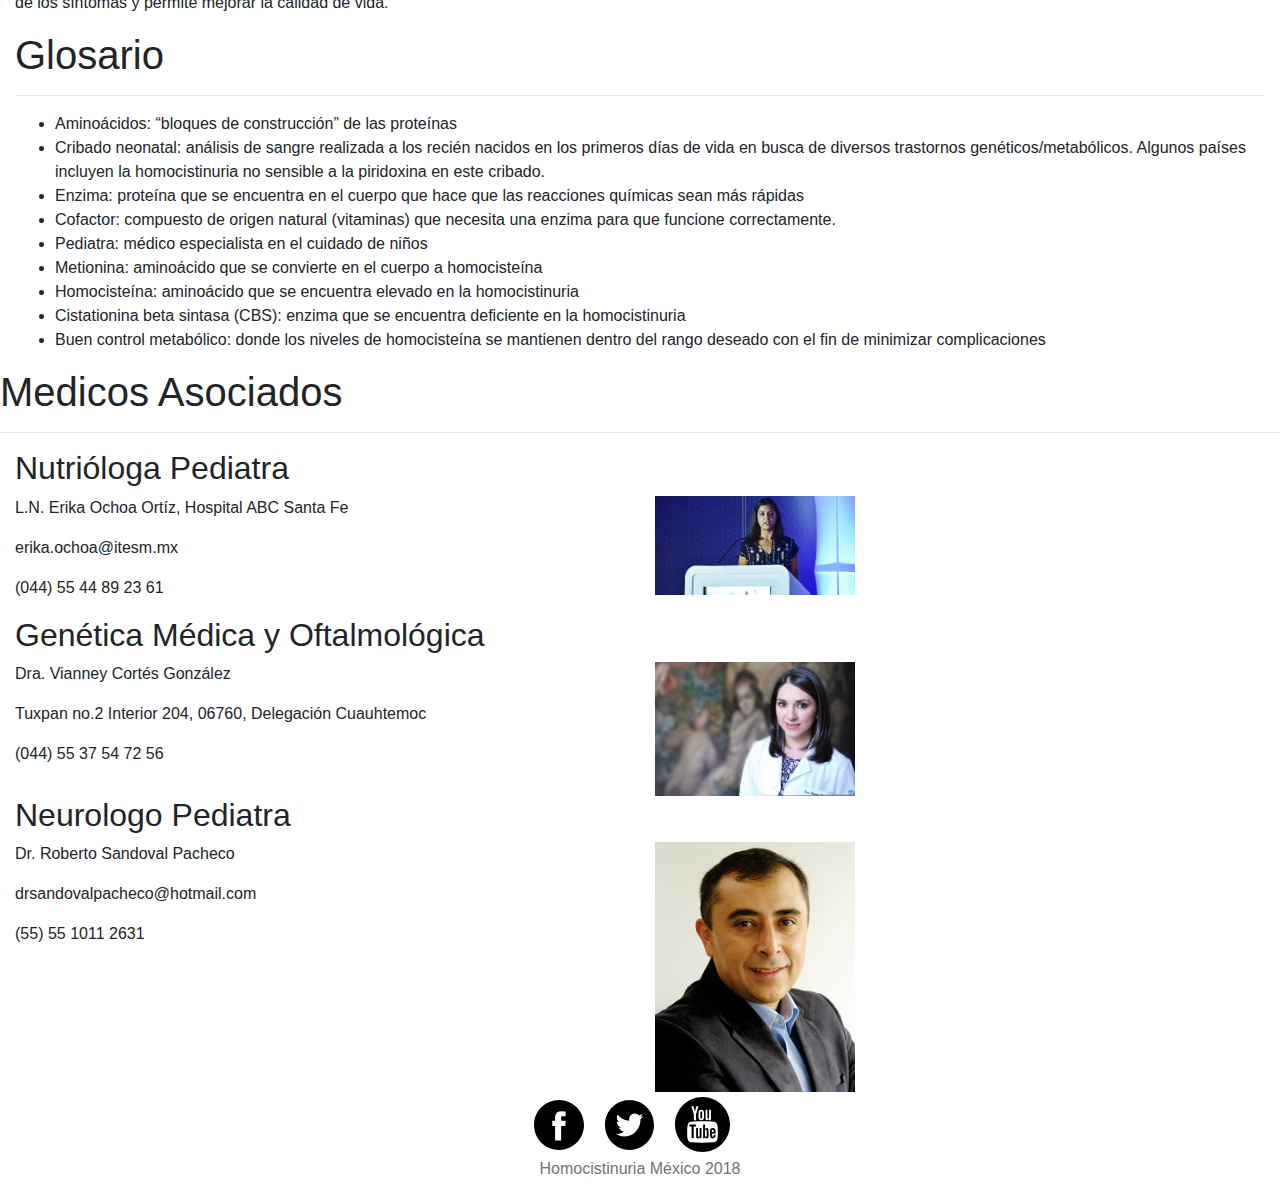
==== commit 3156ed32: "tamaño" ====
--- a/cbs.html
+++ b/cbs.html
@@ -116,7 +116,7 @@
       </p>
     </div> 
         <div class="col-12 col-md-4 " >        
-         <img class="img-fluid float-right" src="img/degradacion.PNG" style="width: 350px" alt="">
+         <img class="img-fluid float-right" src="img/degradacion.PNG" style="height: 450px" alt="">
         </div>
   </div>
 </div>
@@ -164,6 +164,14 @@
         </ul>
              
     </p>
+</div>
+<!-- bloques de sintomas -->
+
+<div class="row">
+<div class="col-lg-3 col-md-4 col-sm-6 col-xs-12">  <img class="img-fluid float-right" src="img/degradacion.PNG" style="height: 450px" alt=""></div>
+<div class="col-lg-3 col-md-4 col-sm-6 col-xs-12"> nuestro bloque </div>
+<div class="col-lg-3 col-md-4 col-sm-6 col-xs-12"> nuestro bloque </div>
+<div class="col-lg-3 col-md-4 col-sm-6 col-xs-12">nuestro bloque </div>
 </div>
 
  <div class="container-fluid"><a name="tratamientoCBS"><a name="tratamientoCBS">
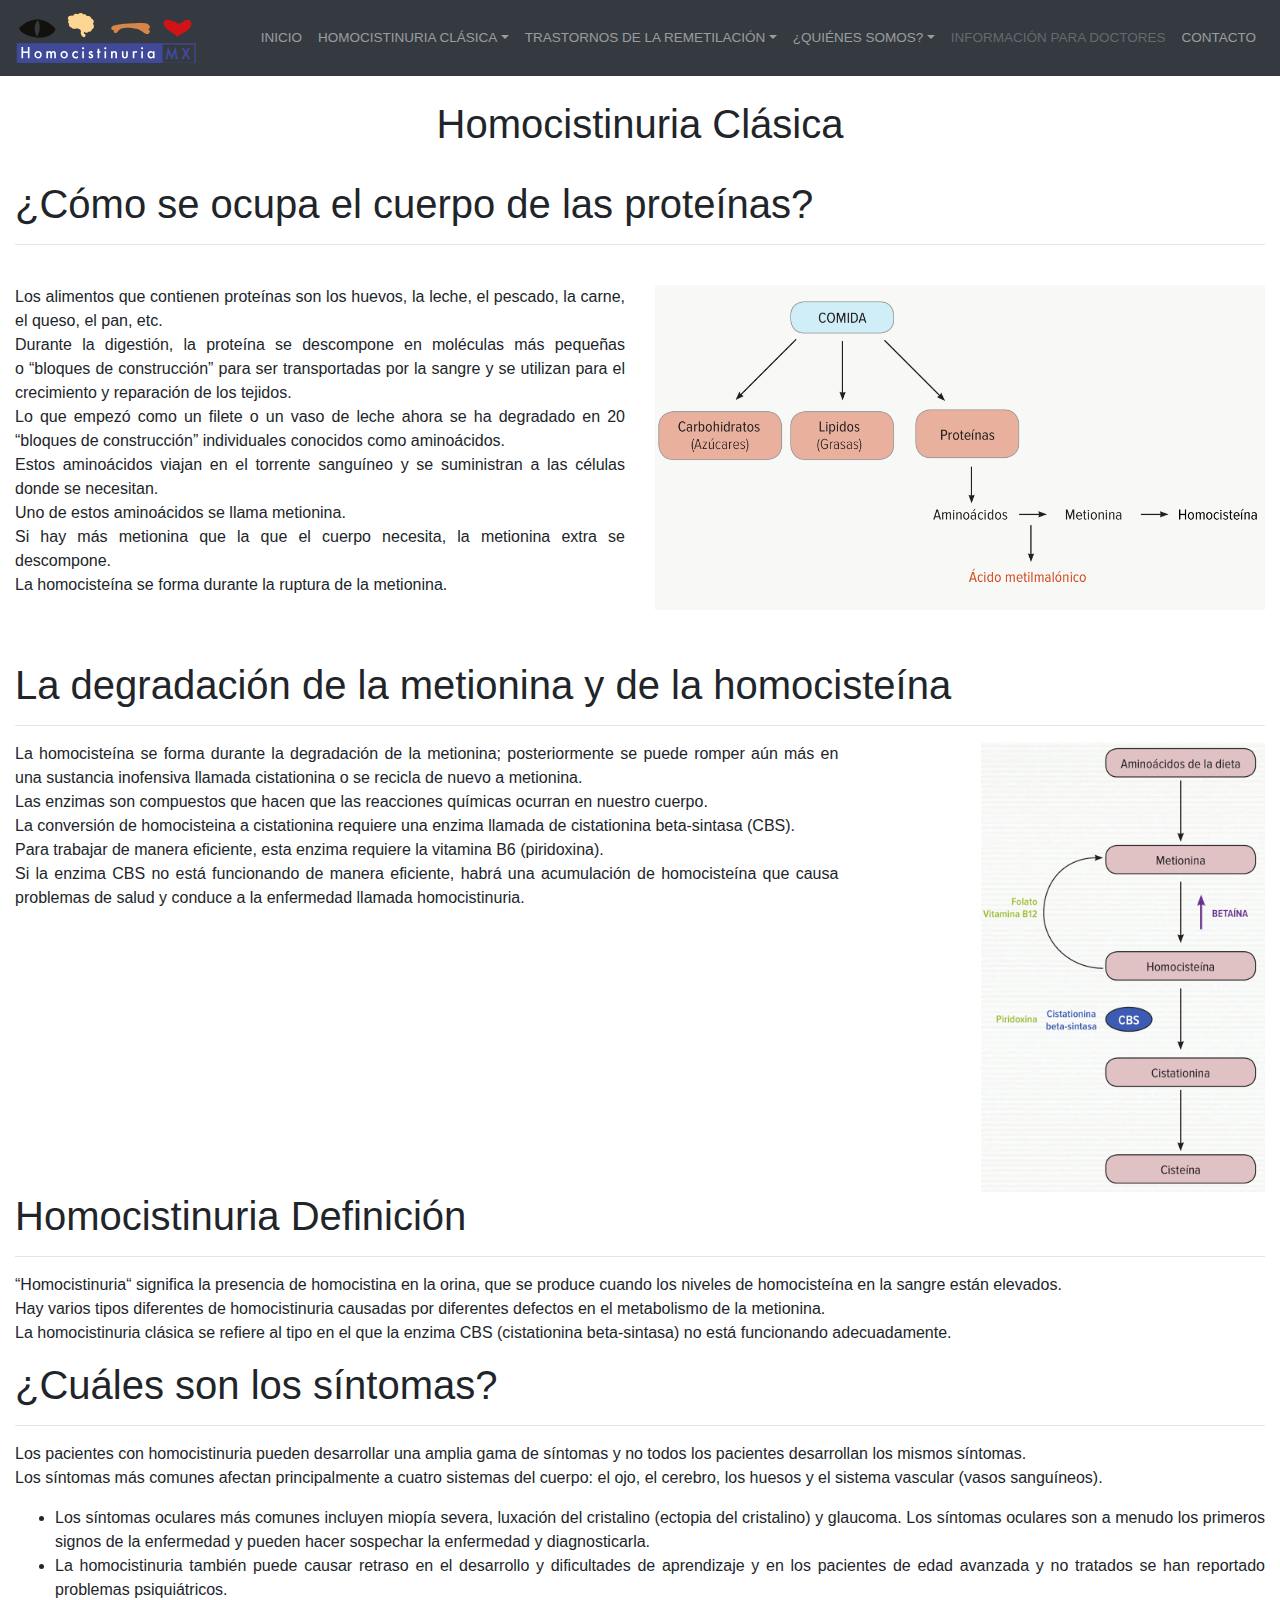
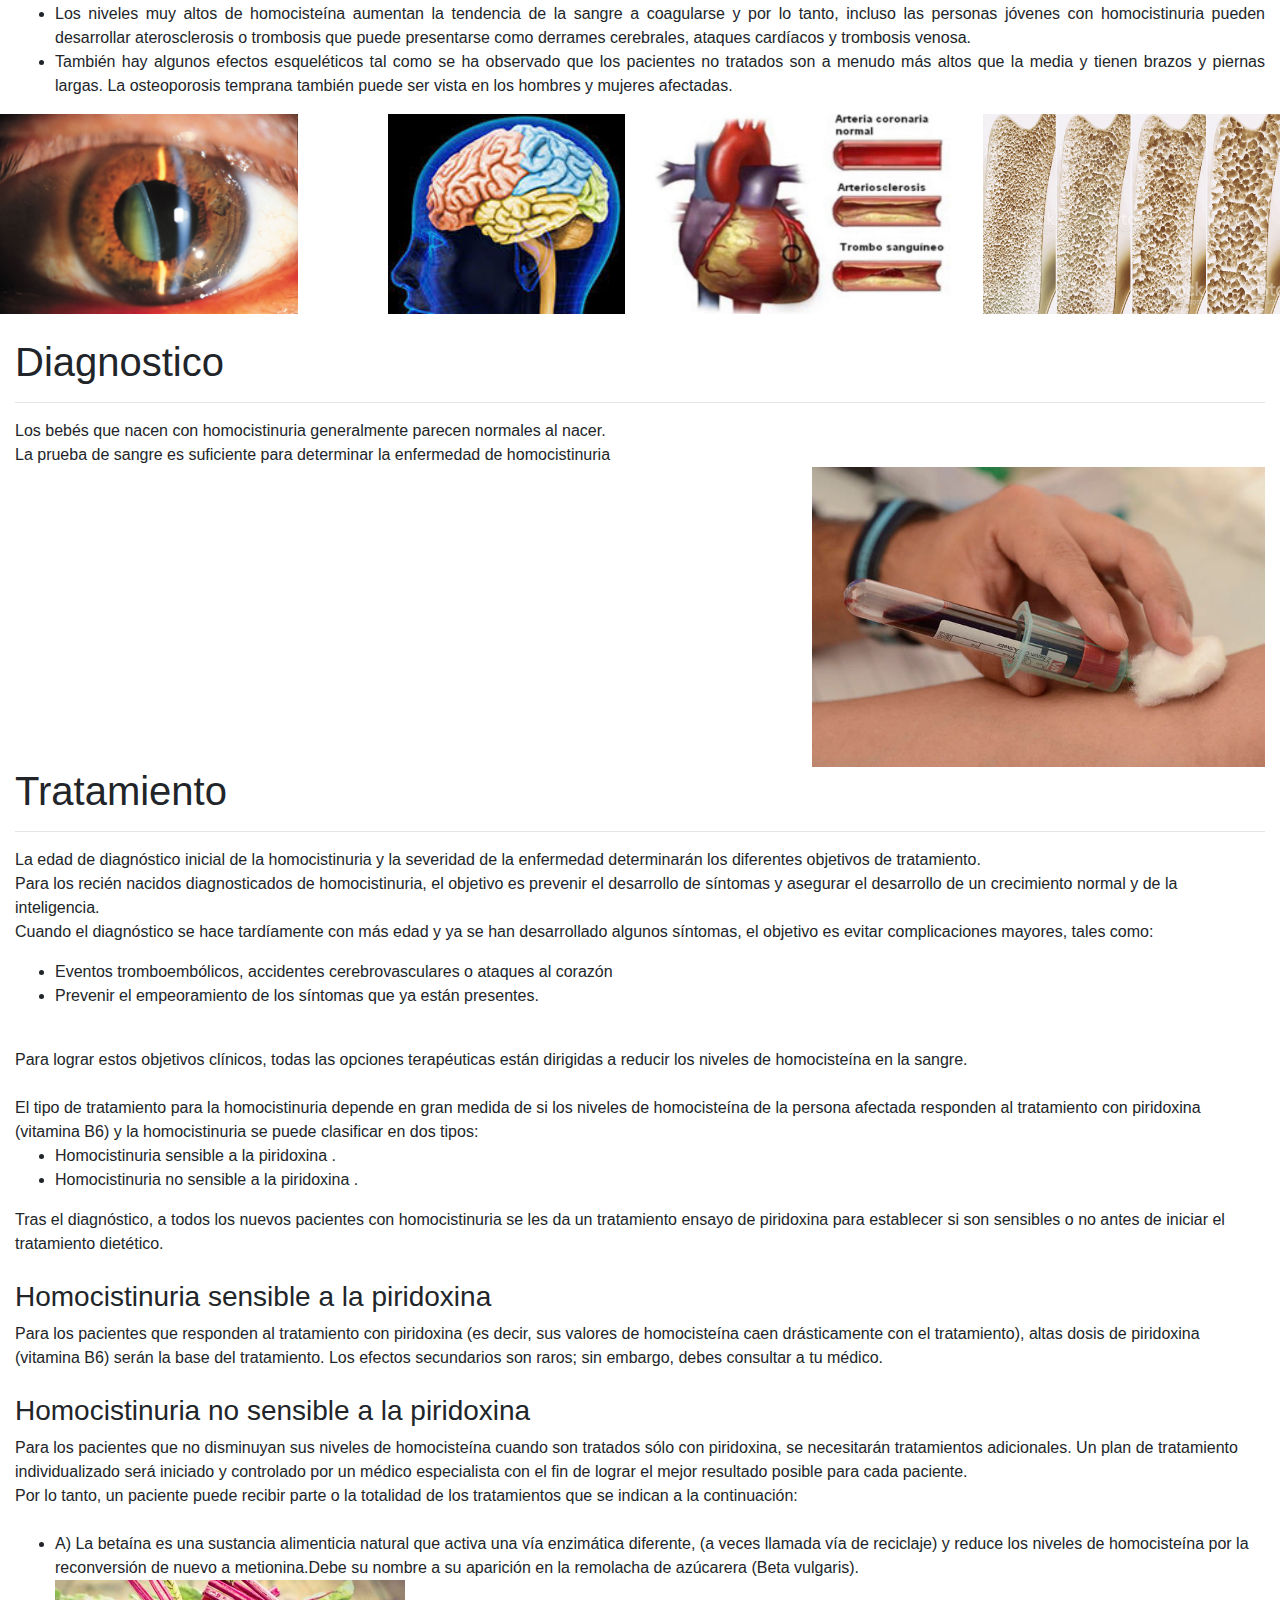
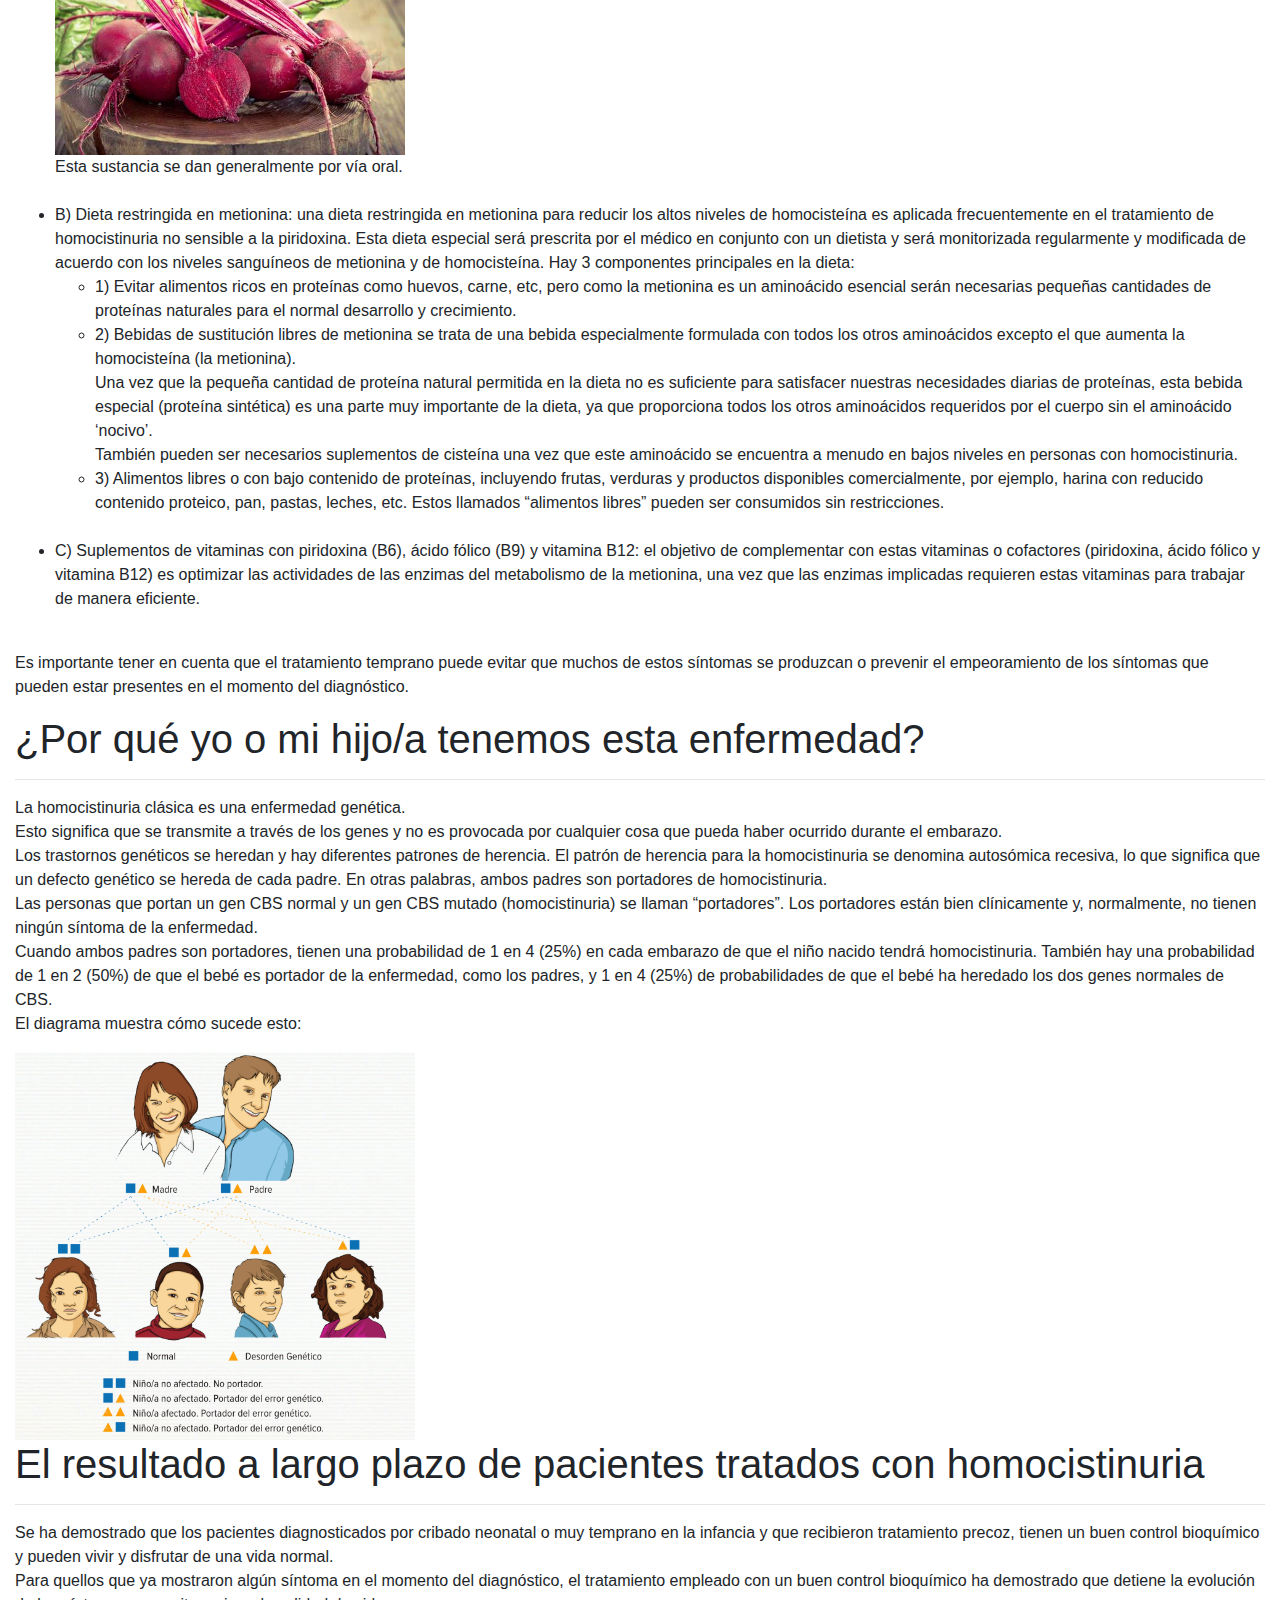
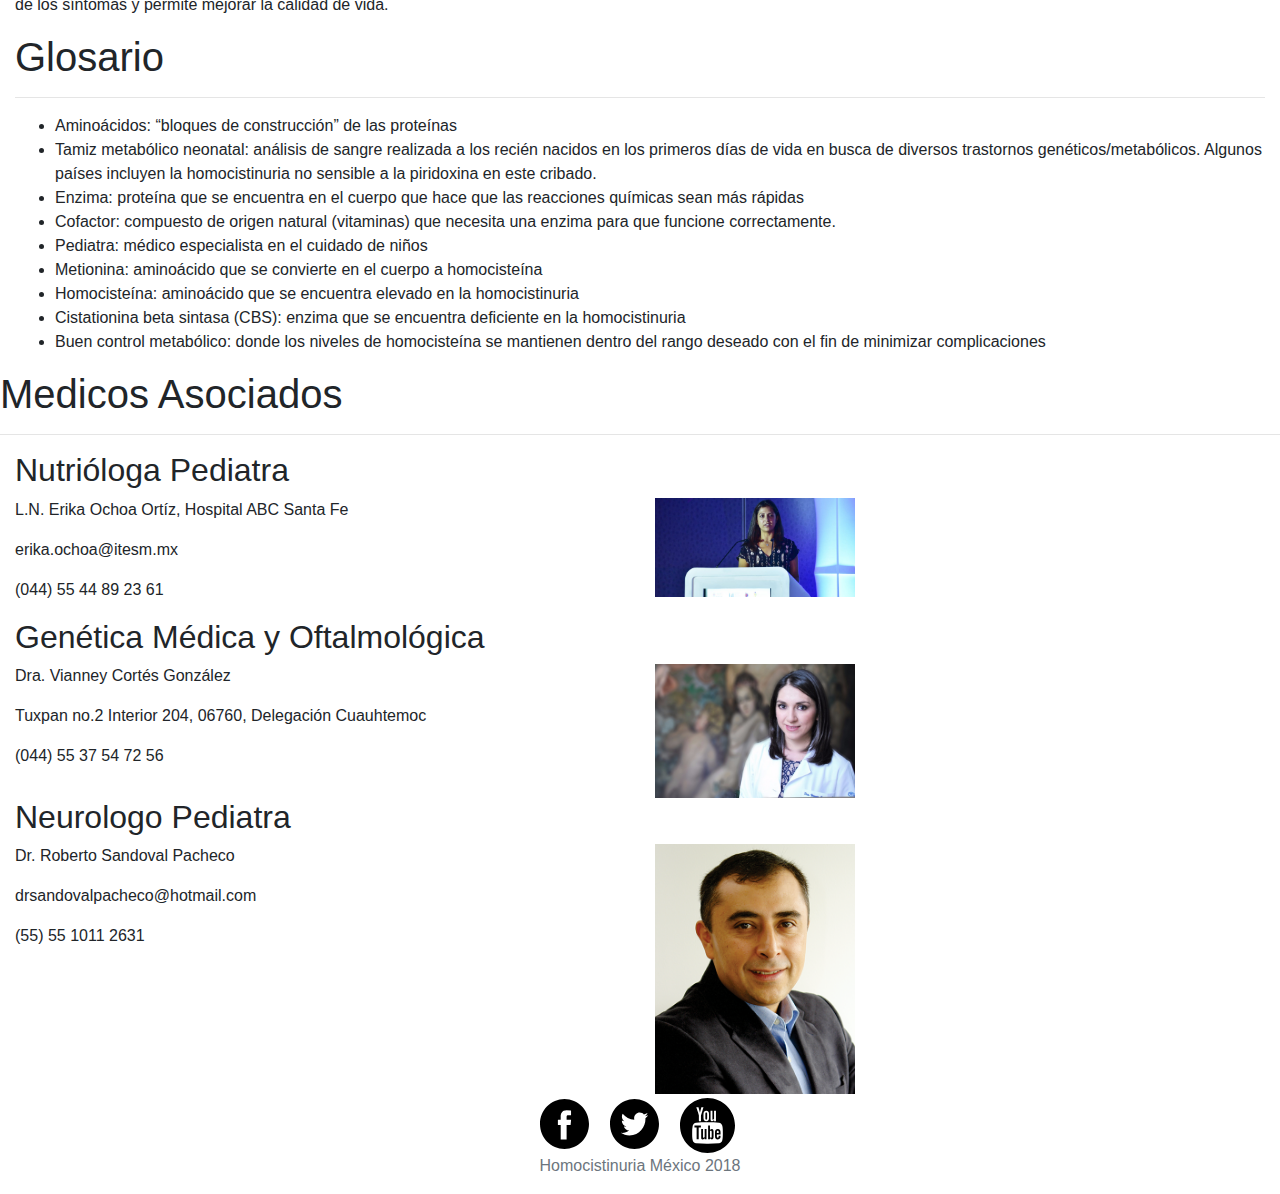
==== commit f36100f2: "resumen diefretente" ====
--- a/cbs.html
+++ b/cbs.html
@@ -107,7 +107,7 @@
   <h1>La degradación de la metionina y de la homocisteína</h1><hr>
    <div class="row">
     <div class="col-12 col-md-8 "  ALIGN="justify">
-      <p> La ruptura de la metionina es algo complicado.<br>
+      <p>
           La homocisteína se forma durante la degradación de la metionina; posteriormente se puede romper aún más en una sustancia inofensiva llamada cistationina o se recicla de nuevo a metionina.<br>
           Las enzimas son compuestos que hacen que las reacciones químicas ocurran en nuestro cuerpo.<br>
           La conversión de homocisteina a cistationina requiere una enzima llamada de cistationina beta-sintasa (CBS).<br>
@@ -132,48 +132,46 @@
   </div>
   </div>
 </div>
+
+ <div class="container-fluid" ALIGN="justify"><a name="sintomasCBS">
+  <h1>¿Cuáles son los síntomas?</h1><hr>
+    <p> 
+      Los pacientes con homocistinuria pueden desarrollar una amplia gama de síntomas y no todos los pacientes desarrollan los mismos síntomas. <br>
+        Los síntomas más comunes afectan principalmente a cuatro sistemas del cuerpo: el ojo, el cerebro, los huesos y el sistema vascular (vasos sanguíneos).<br>
+        <ul>
+        <li>Los síntomas oculares más comunes incluyen miopía severa, luxación del cristalino (ectopia del cristalino) y glaucoma. Los síntomas oculares son a menudo los primeros signos de la enfermedad y pueden hacer sospechar la enfermedad y diagnosticarla.<br></li>
+        
+        <li>La homocistinuria también puede causar retraso en el desarrollo y dificultades de aprendizaje y en los pacientes de edad avanzada y no tratados se han reportado problemas psiquiátricos.<br></li>
+
+        <li>Los niveles muy altos de homocisteína aumentan la tendencia de la sangre a coagularse y por lo tanto, incluso las personas jóvenes con homocistinuria pueden desarrollar aterosclerosis o trombosis que puede presentarse como derrames cerebrales, ataques cardíacos y trombosis venosa.<br></li>
+
+        <li>También hay algunos efectos esqueléticos tal como se ha observado que los pacientes no tratados son a menudo más altos que la media y tienen brazos y piernas largas. La osteoporosis temprana también puede ser vista en los hombres y mujeres afectadas.<br></li>
+        </ul>
+             
+    </p>
+</div>
+
+<!-- bloques de sintomas -->
+
+<div class="row">
+<div class="col-lg-3 col-md-4 col-sm-6 col-xs-12">  <img class="img-fluid float-right" src="img/ojo.jpg" style="height: 200px" alt=""></div>
+<div class="col-lg-3 col-md-4 col-sm-6 col-xs-12">  <img class="img-fluid float-right" src="img/cerebro.jpg" style="height: 200px" alt=""> </div>
+<div class="col-lg-3 col-md-4 col-sm-6 col-xs-12">  <img class="img-fluid float-right" src="img/corazon.jpg" style="height: 200px" alt=""> </div>
+<div class="col-lg-3 col-md-4 col-sm-6 col-xs-12">  <img class="img-fluid float-right" src="img/hueso.jpg" style="height: 200px" alt=""> </div>
+</div>
 <div class="container-fluid"><a name="diagnoticoCBS">
   <br> <h1>Diagnostico</h1><hr>
    <div class="row">
   <div class="col-12 "  ALIGN="justify">
     <p>   
-    Los síntomas pueden variar de persona a persona y pueden ocurrir en diferentes edades.<br>
-
-        Los bebés que nacen con homocistinuria generalmente parecen normales al nacer.<br>
-        La homocistinuria causa una amplia gama de síntomas que pueden comenzar a desarrollarse progresivamente desde que tiene pocos meses de edad. <br>  <br>
-
-        Es importante tener en cuenta que el tratamiento temprano puede evitar que muchos de estos síntomas se produzcan o prevenir el empeoramiento de los síntomas que pueden estar presentes en el momento del diagnóstico.<br>
-        
-        Los pacientes con homocistinuria pueden desarrollar una amplia gama de síntomas y no todos los pacientes desarrollan los mismos síntomas.   
-    </p>
-  </div>
-  </div>
-</div>
- <div class="container-fluid" ALIGN="justify"><a name="sintomasCBS">
-  <h1>¿Cuáles son los síntomas?</h1><hr>
-    <p> 
-        Los síntomas más comunes afectan principalmente a cuatro sistemas del cuerpo: el ojo, el cerebro, los huesos y el sistema vascular (vasos sanguíneos).<br>
-        <ul>
-        <li>Los síntomas oculares más comunes incluyen miopía severa, luxación del cristalino (ectopia del cristalino) y glaucoma. Los síntomas oculares son a menudo los primeros signos de la enfermedad y pueden hacer sospechar la enfermedad y diagnosticarla.<br></li>
-        
-        <li>La homocistinuria también puede causar retraso en el desarrollo y dificultades de aprendizaje y en los pacientes de edad avanzada y no tratados se han reportado problemas psiquiátricos.<br></li>
-
-        <li>Los niveles muy altos de homocisteína aumentan la tendencia de la sangre a coagularse y por lo tanto, incluso las personas jóvenes con homocistinuria pueden desarrollar aterosclerosis o trombosis que puede presentarse como derrames cerebrales, ataques cardíacos y trombosis venosa.<br></li>
-
-        <li>También hay algunos efectos esqueléticos tal como se ha observado que los pacientes no tratados son a menudo más altos que la media y tienen brazos y piernas largas. La osteoporosis temprana también puede ser vista en los hombres y mujeres afectadas.<br></li>
-        </ul>
+        Los bebés que nacen con homocistinuria generalmente parecen normales al nacer.<br> 
+        La prueba de sangre es suficiente para determinar la enfermedad de homocistinuria <br>
+        <img class="img-fluid float-right" src="img/sangre.jpg" style="height: 300px" alt="">
              
     </p>
-</div>
-<!-- bloques de sintomas -->
-
-<div class="row">
-<div class="col-lg-3 col-md-4 col-sm-6 col-xs-12">  <img class="img-fluid float-right" src="img/degradacion.PNG" style="height: 450px" alt=""></div>
-<div class="col-lg-3 col-md-4 col-sm-6 col-xs-12"> nuestro bloque </div>
-<div class="col-lg-3 col-md-4 col-sm-6 col-xs-12"> nuestro bloque </div>
-<div class="col-lg-3 col-md-4 col-sm-6 col-xs-12">nuestro bloque </div>
-</div>
-
+  </div>
+  </div>
+</div>
  <div class="container-fluid"><a name="tratamientoCBS"><a name="tratamientoCBS">
   <h1>Tratamiento</h1><hr>
    
@@ -222,7 +220,7 @@
         C) Suplementos de vitaminas con piridoxina (B6), ácido fólico (B9) y vitamina B12: el objetivo de complementar con estas vitaminas o cofactores (piridoxina, ácido fólico y vitamina B12) es optimizar las actividades de las enzimas del metabolismo de la metionina, una vez que las enzimas implicadas requieren estas vitaminas para trabajar de manera eficiente. </li><br>
         
       </ul>
-          
+       Es importante tener en cuenta que el tratamiento temprano puede evitar que muchos de estos síntomas se produzcan o prevenir el empeoramiento de los síntomas que pueden estar presentes en el momento del diagnóstico.<br>   
     </p>
 </div>
 
@@ -251,7 +249,7 @@
     <p> 
       <ul>
         <li>Aminoácidos: “bloques de construcción” de las proteínas</li>
-        <li>Cribado neonatal: análisis de sangre realizada a los recién nacidos en los primeros días de vida en busca de diversos trastornos genéticos/metabólicos. Algunos países incluyen la homocistinuria no sensible a la piridoxina en este cribado.</li>
+        <li>Tamiz metabólico neonatal: análisis de sangre realizada a los recién nacidos en los primeros días de vida en busca de diversos trastornos genéticos/metabólicos. Algunos países incluyen la homocistinuria no sensible a la piridoxina en este cribado.</li>
         <li>Enzima: proteína que se encuentra en el cuerpo que hace que las reacciones químicas sean más rápidas</li>
         <li>Cofactor: compuesto de origen natural (vitaminas) que necesita una enzima para que funcione correctamente.</li>
         <li>Pediatra: médico especialista en el cuidado de niños</li>
@@ -319,15 +317,15 @@
 <!-- fin doctores asociados -->
 
 
- <!---------------------------------- pie de pagina--------------------------------- -->
+<!---------------------------------- pie de pagina--------------------------------- -->
   
     <footer>
       <div class="container">
         <div class="row">
           <div class="col-center mx-auto">
-              <a href="https://www.facebook.com/Homocistinuria-176408306344836/"target="_blank" class="navbar-brand"><img src="img/facebook.svg"></a>
-              <a href="https://twitter.com/hashtag/Homocistinuria?src=hash" target="_blank" class="navbar-brand"><img src="img/twitter.svg"></a>  
-              <a href="https://www.youtube.com/watch?v=ZNyigzL7R3U&t=12s" target="_blank" class="navbar-brand"><img src="img/youtube.svg" style="height:55px"></a>  
+              <a href="https://www.facebook.com/Homocistinuria-mexico-1858744157510699/?modal=admin_todo_tour"target="_blank" class="navbar-brand"><img src="img/facebook.svg"></a>
+              <a href="https://twitter.com/HomocistinuriaM" target="_blank" class="navbar-brand"><img src="img/twitter.svg"></a>  
+              <a href="https://www.youtube.com/channel/UCb3NPAvlqdN7dY-LUpmD19g"target="_blank"><img src="img/youtube.svg" style="height:55px"></a>  
             <p class="copyright text-muted" align="center" >Homocistinuria México 2018</p>
           </div>
         </div>
@@ -335,6 +333,7 @@
     </footer>
 <!--------------------------- fin pie de pagina--------------------------------------- -->
  
+ 
 
 <!-----------------------------------Termina codigo-------------------------------->
     <script src="https://code.jquery.com/jquery-3.3.1.slim.min.js"></script>
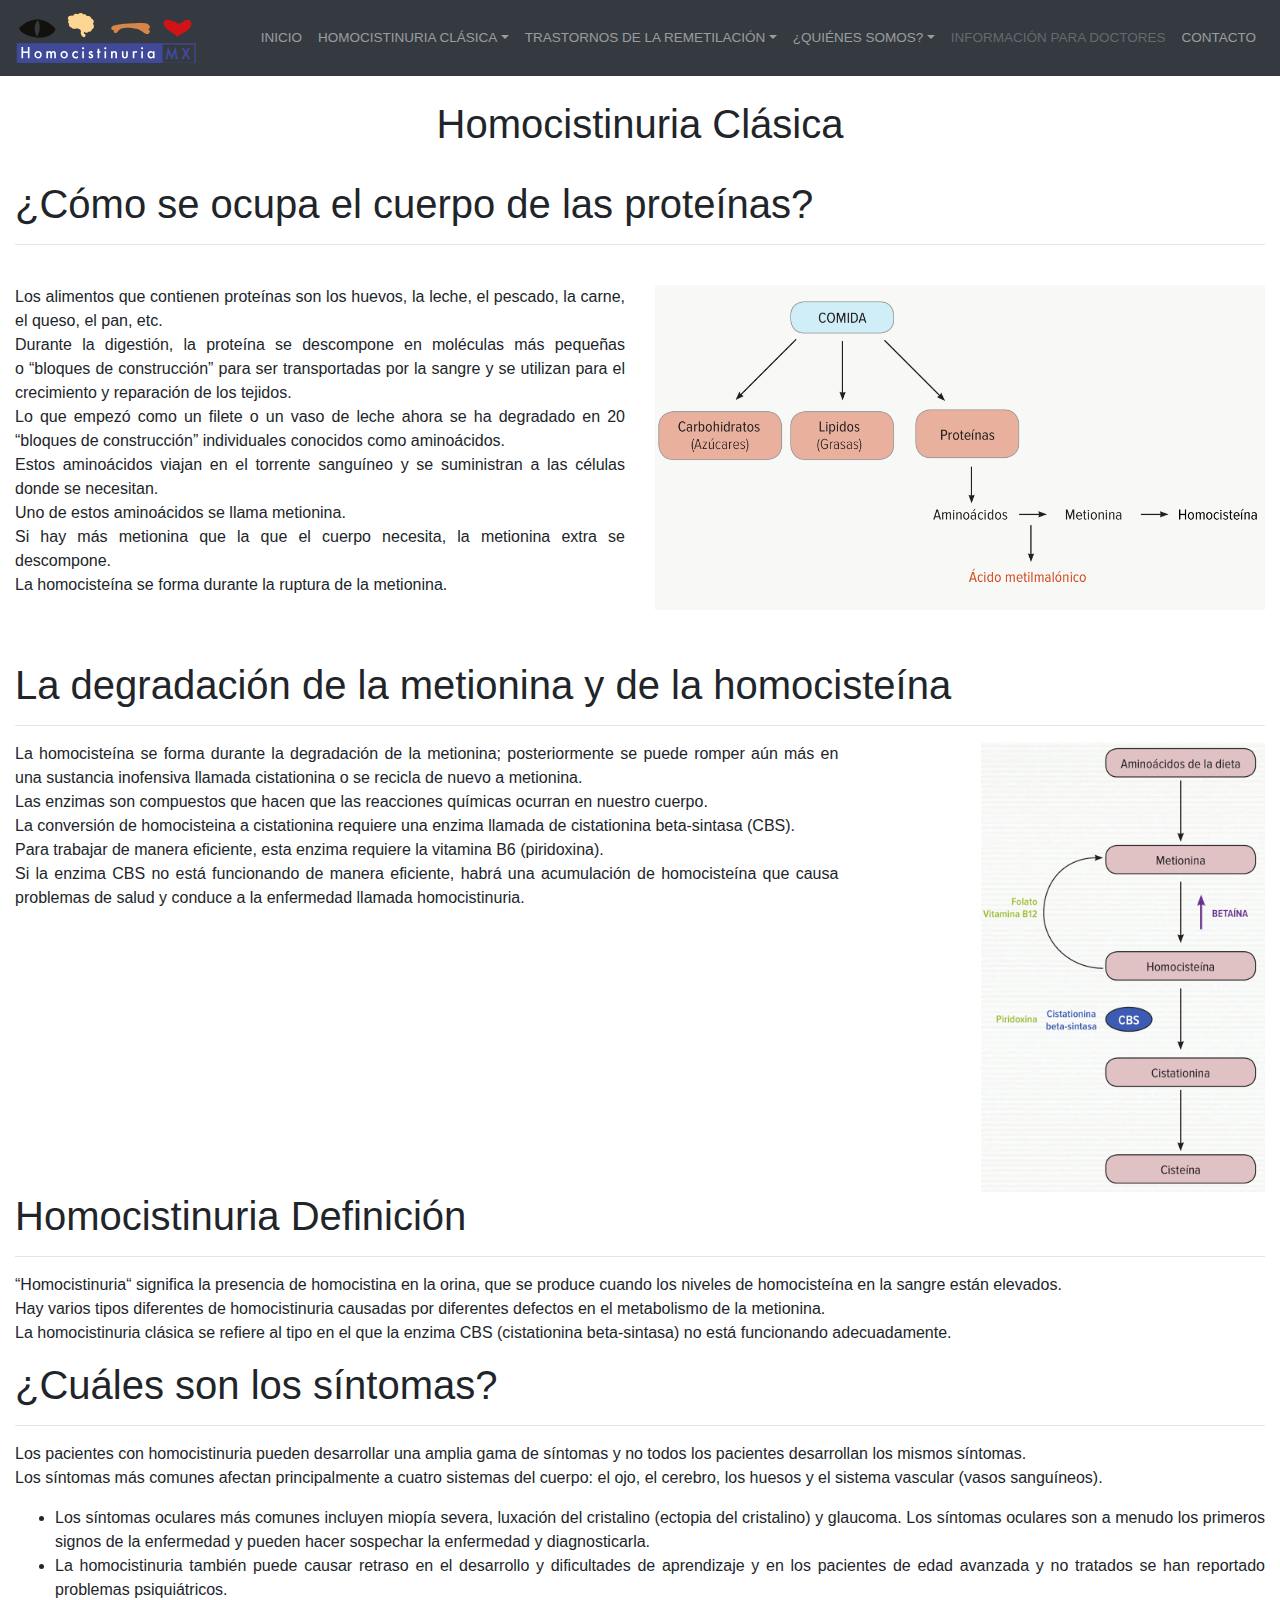
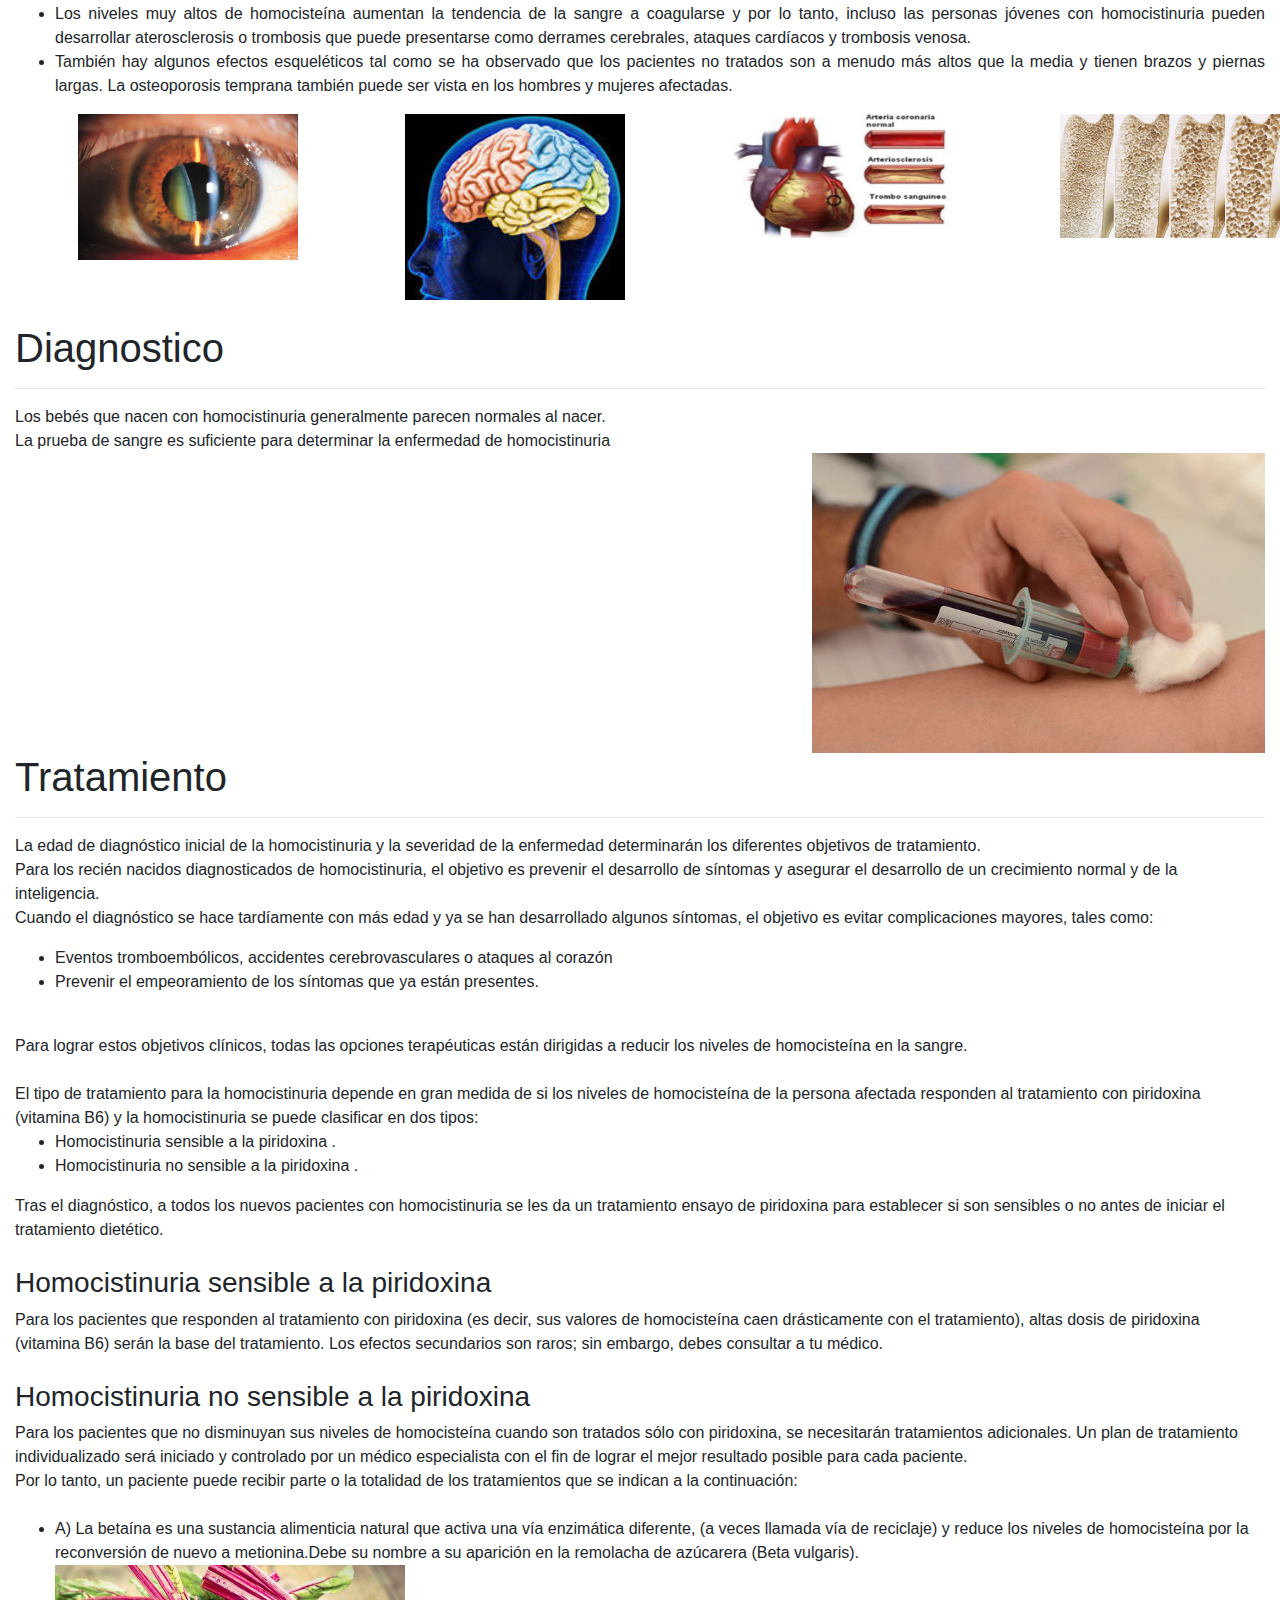
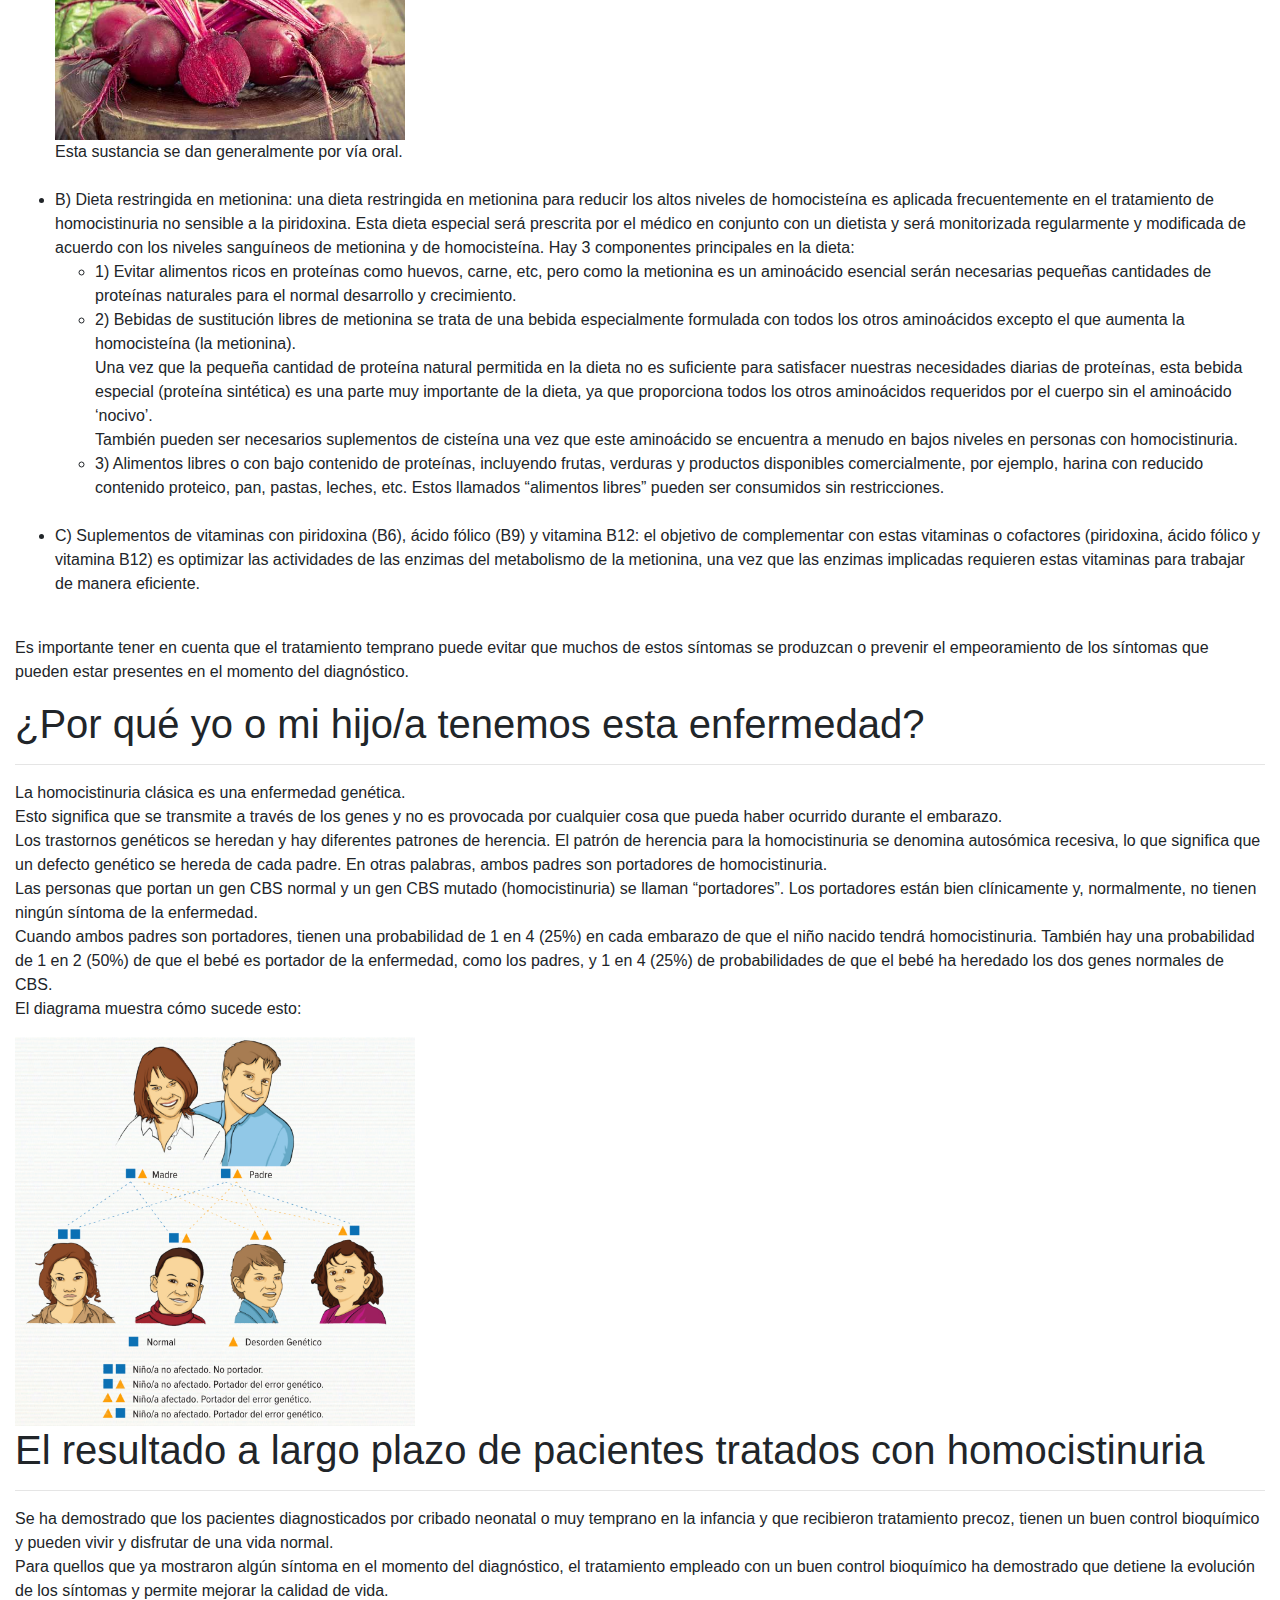
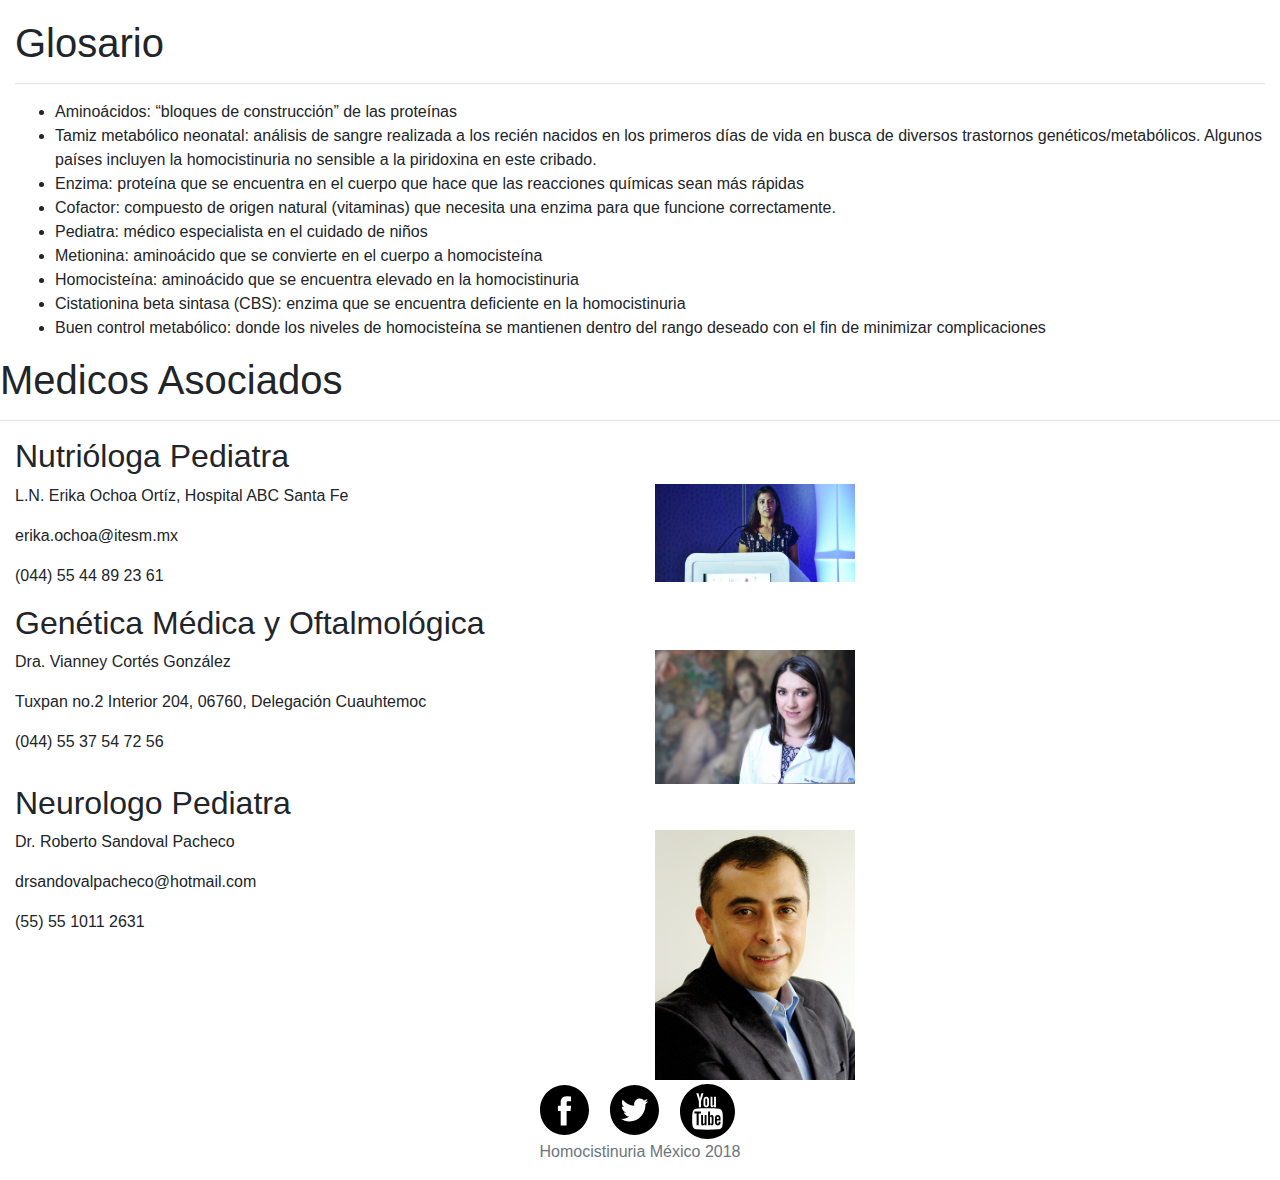
==== commit 69fc402a: "cambios de cbs" ====
--- a/cbs.html
+++ b/cbs.html
@@ -154,11 +154,12 @@
 <!-- bloques de sintomas -->
 
 <div class="row">
-<div class="col-lg-3 col-md-4 col-sm-6 col-xs-12">  <img class="img-fluid float-right" src="img/ojo.jpg" style="height: 200px" alt=""></div>
-<div class="col-lg-3 col-md-4 col-sm-6 col-xs-12">  <img class="img-fluid float-right" src="img/cerebro.jpg" style="height: 200px" alt=""> </div>
-<div class="col-lg-3 col-md-4 col-sm-6 col-xs-12">  <img class="img-fluid float-right" src="img/corazon.jpg" style="height: 200px" alt=""> </div>
-<div class="col-lg-3 col-md-4 col-sm-6 col-xs-12">  <img class="img-fluid float-right" src="img/hueso.jpg" style="height: 200px" alt=""> </div>
-</div>
+<div class="col-lg-3 col-md-4 col-sm-6 col-xs-12">  <img class="img-fluid float-right" src="img/ojo.jpg" style="width: 220px" alt=""></div>
+<div class="col-lg-3 col-md-4 col-sm-6 col-xs-12">  <img class="img-fluid float-right" src="img/cerebro.jpg" style="width: 220px" alt=""> </div>
+<div class="col-lg-3 col-md-4 col-sm-6 col-xs-12">  <img class="img-fluid float-right" src="img/corazon.jpg" style="width: 220px" alt=""> </div>
+<div class="col-lg-3 col-md-4 col-sm-6 col-xs-12">  <img class="img-fluid float-right" src="img/hueso.jpg" style="width: 220px" alt=""> </div>
+</div>
+
 <div class="container-fluid"><a name="diagnoticoCBS">
   <br> <h1>Diagnostico</h1><hr>
    <div class="row">
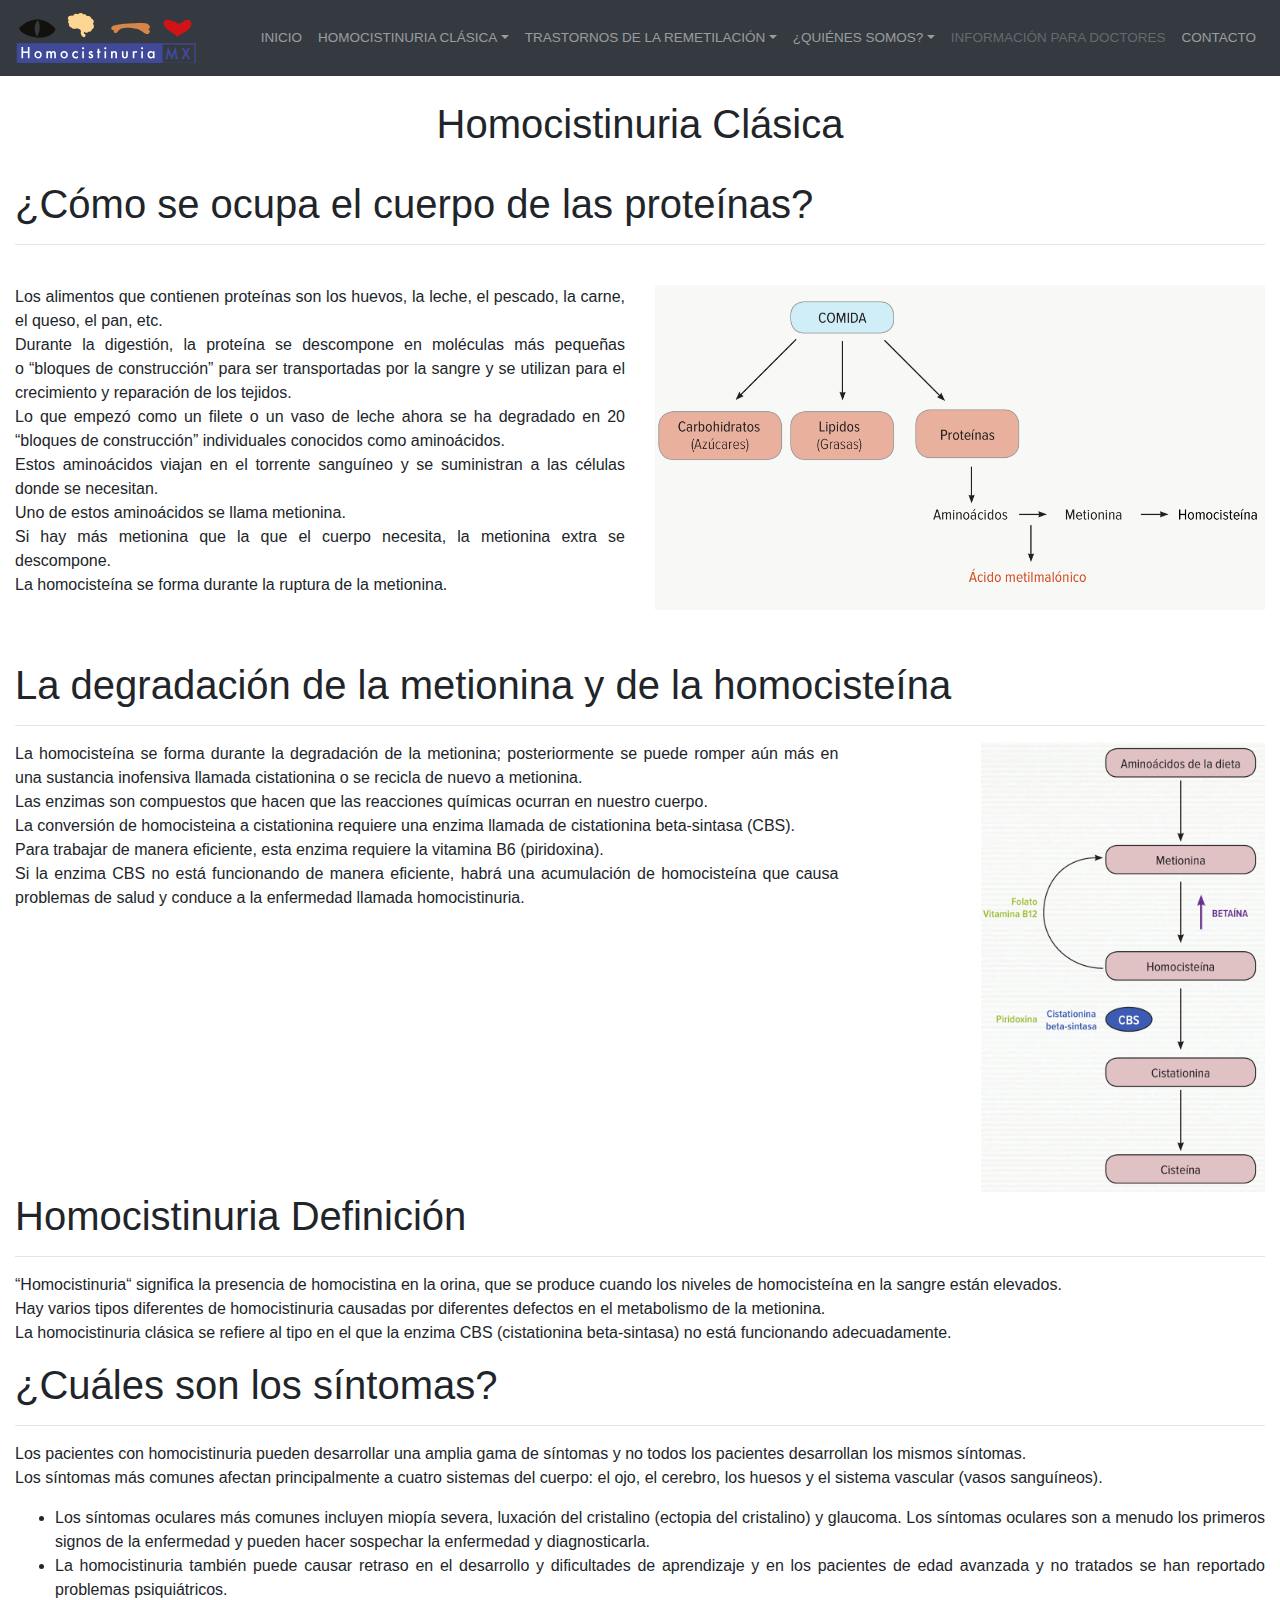
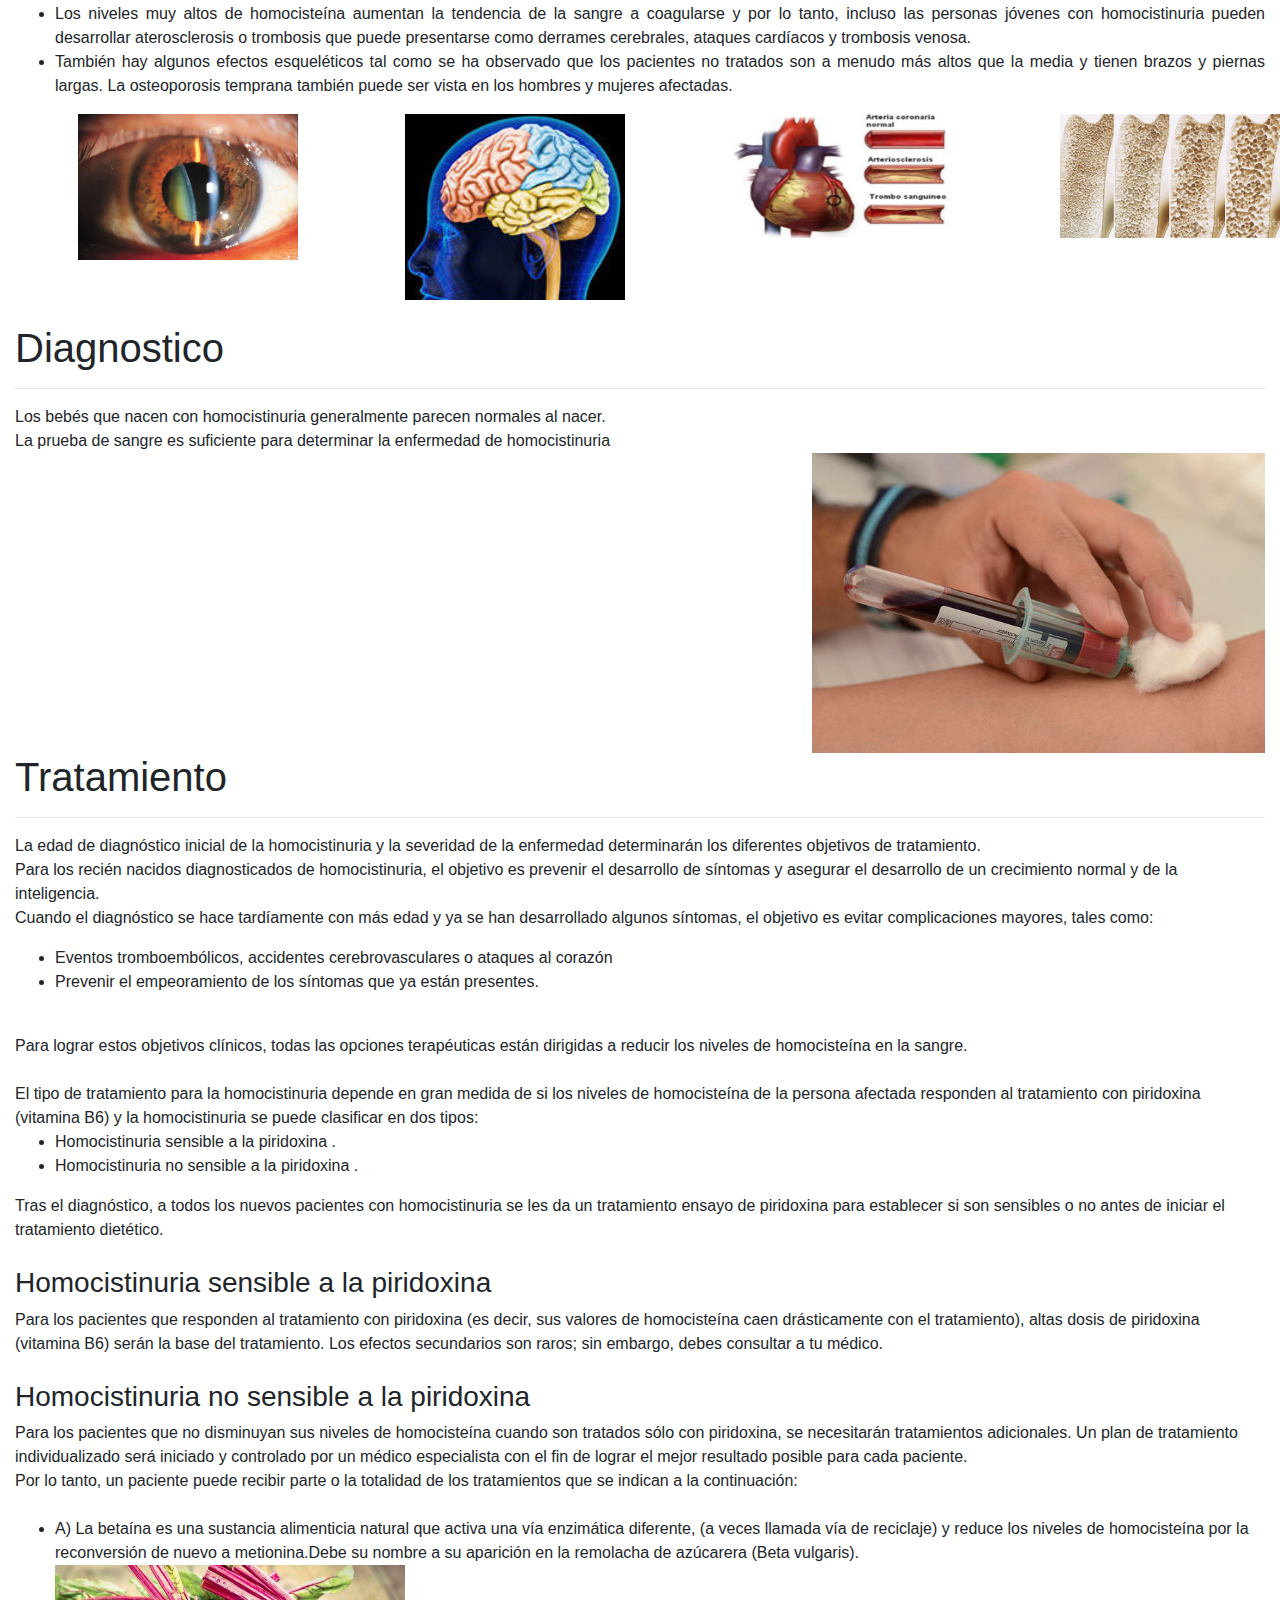
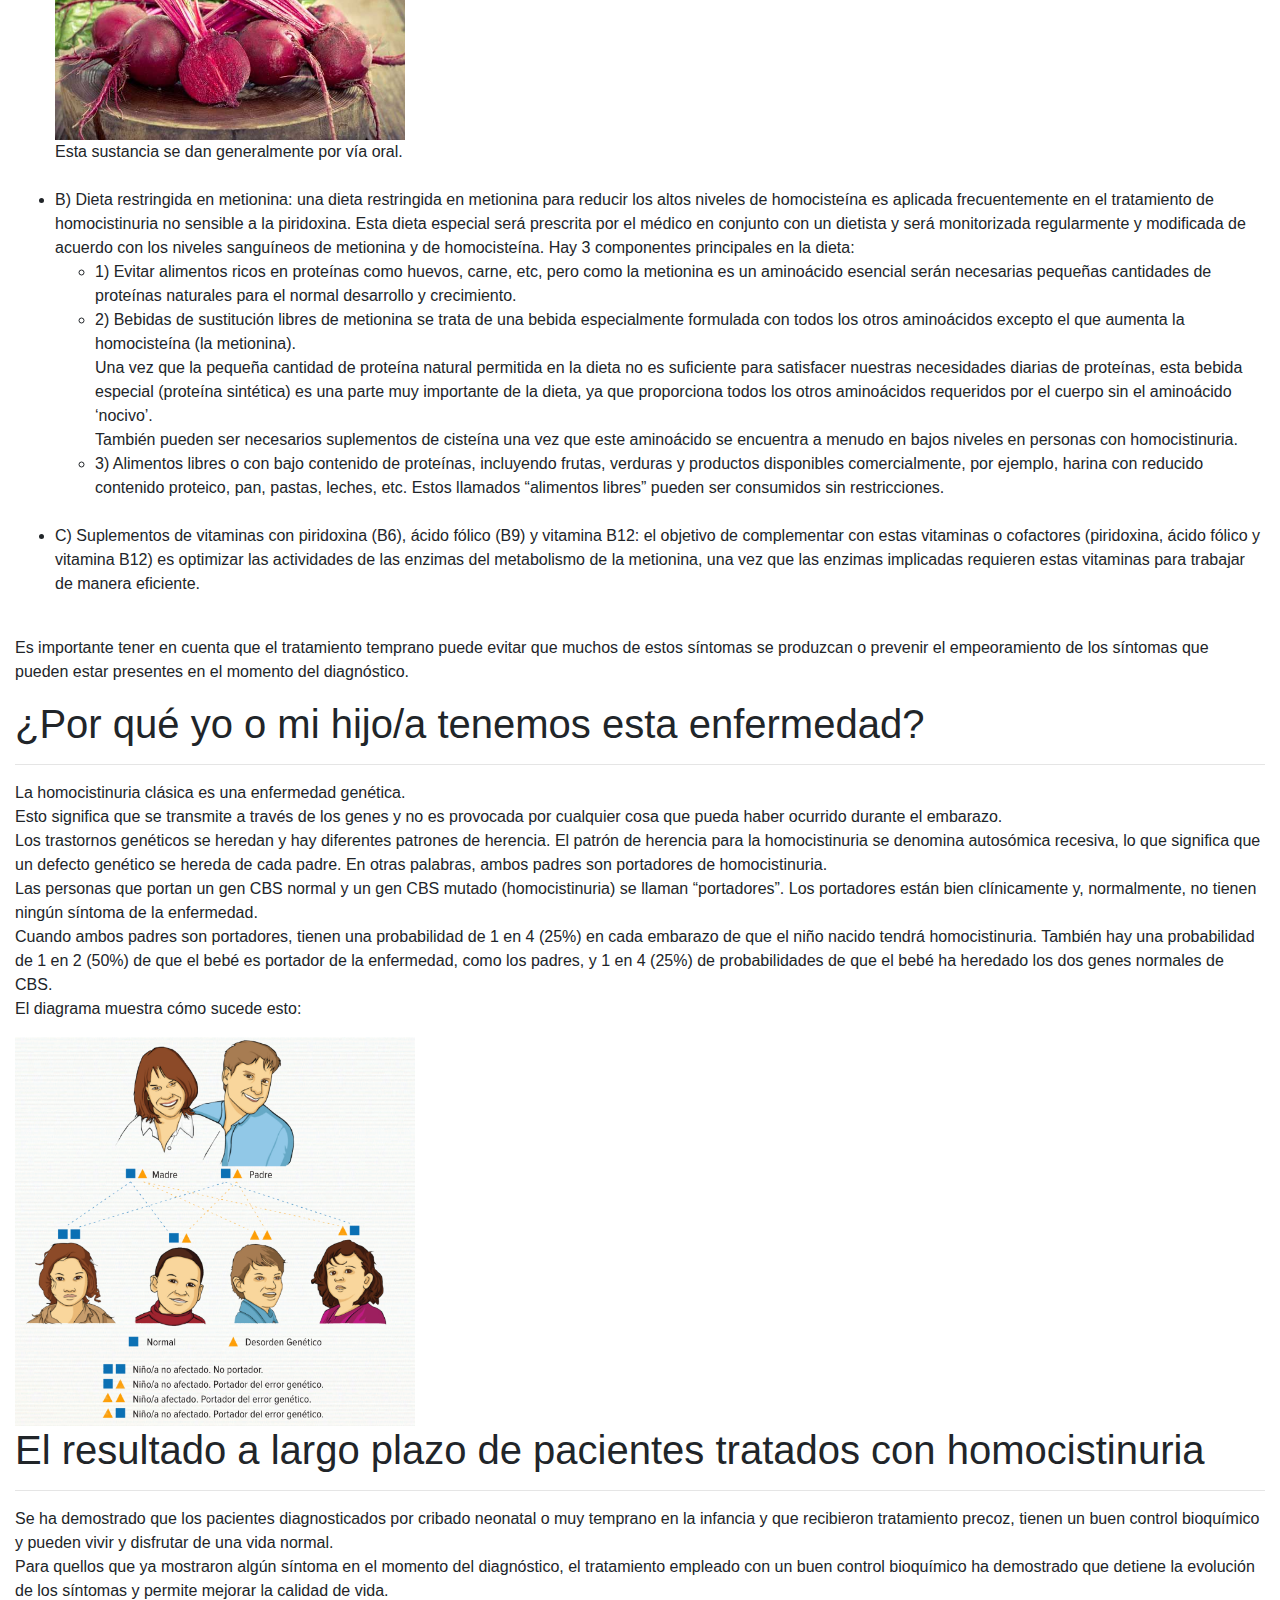
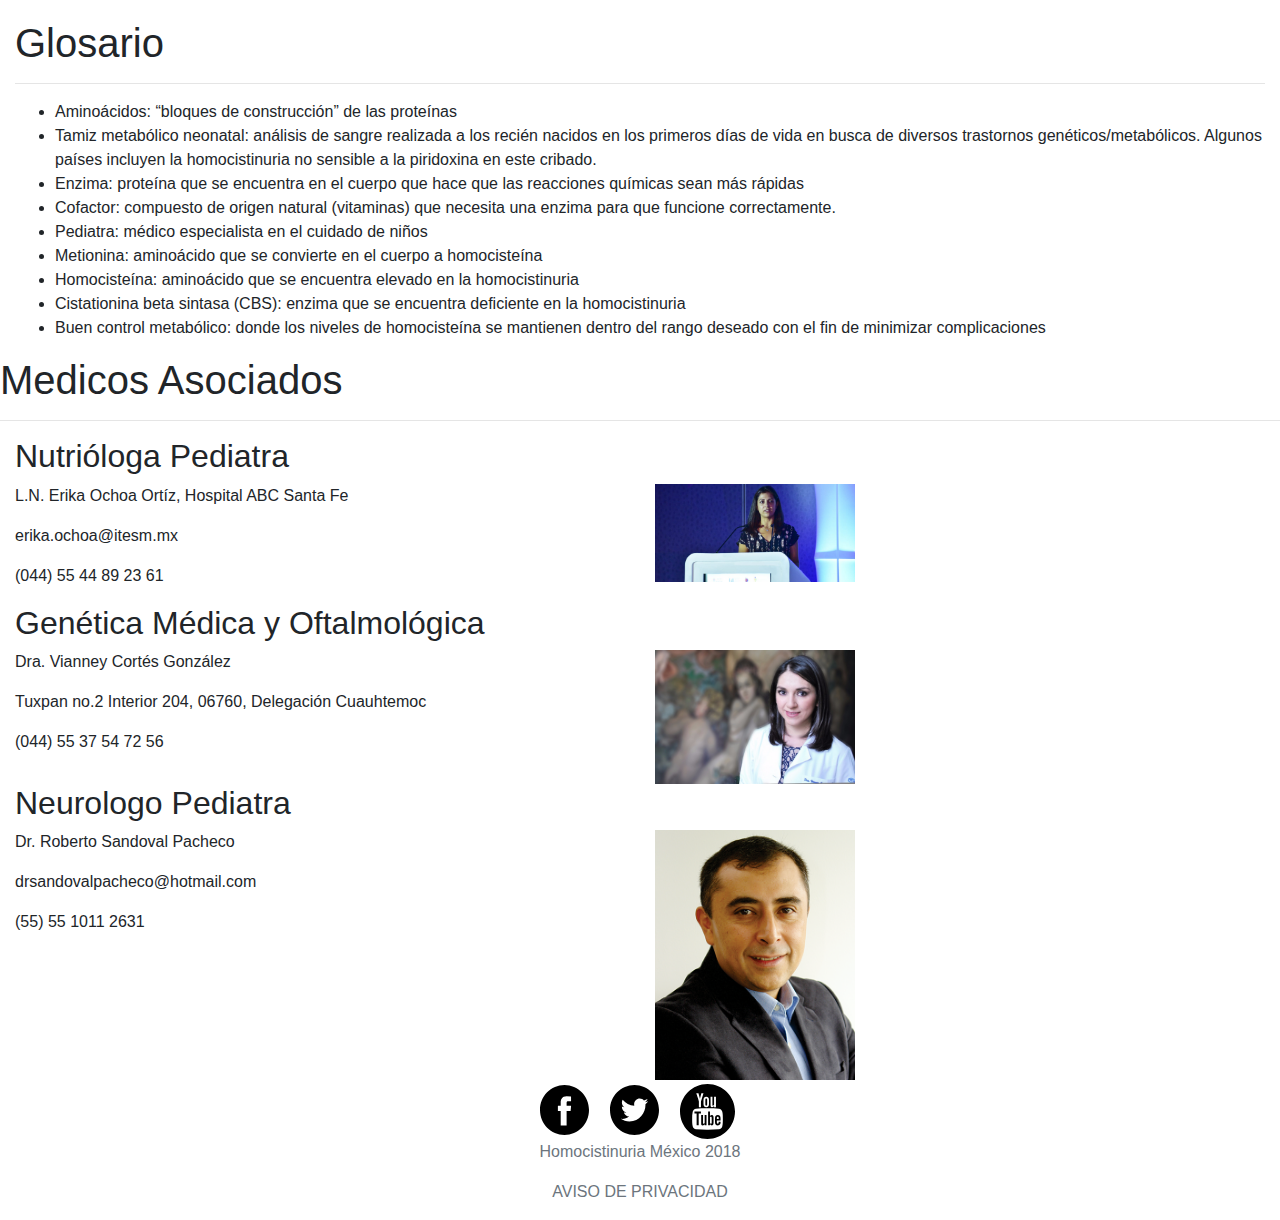
==== commit 5fe59e7d: "POLITICA DE PRIVACIDAD" ====
--- a/cbs.html
+++ b/cbs.html
@@ -328,6 +328,7 @@
               <a href="https://twitter.com/HomocistinuriaM" target="_blank" class="navbar-brand"><img src="img/twitter.svg"></a>  
               <a href="https://www.youtube.com/channel/UCb3NPAvlqdN7dY-LUpmD19g"target="_blank"><img src="img/youtube.svg" style="height:55px"></a>  
             <p class="copyright text-muted" align="center" >Homocistinuria México 2018</p>
+            <a href="privacidad.html"><p class="copyright text-muted" align="center" >AVISO DE PRIVACIDAD</p></a>
           </div>
         </div>
       </div>
@@ -335,6 +336,7 @@
 <!--------------------------- fin pie de pagina--------------------------------------- -->
  
  
+ 
 
 <!-----------------------------------Termina codigo-------------------------------->
     <script src="https://code.jquery.com/jquery-3.3.1.slim.min.js"></script>
